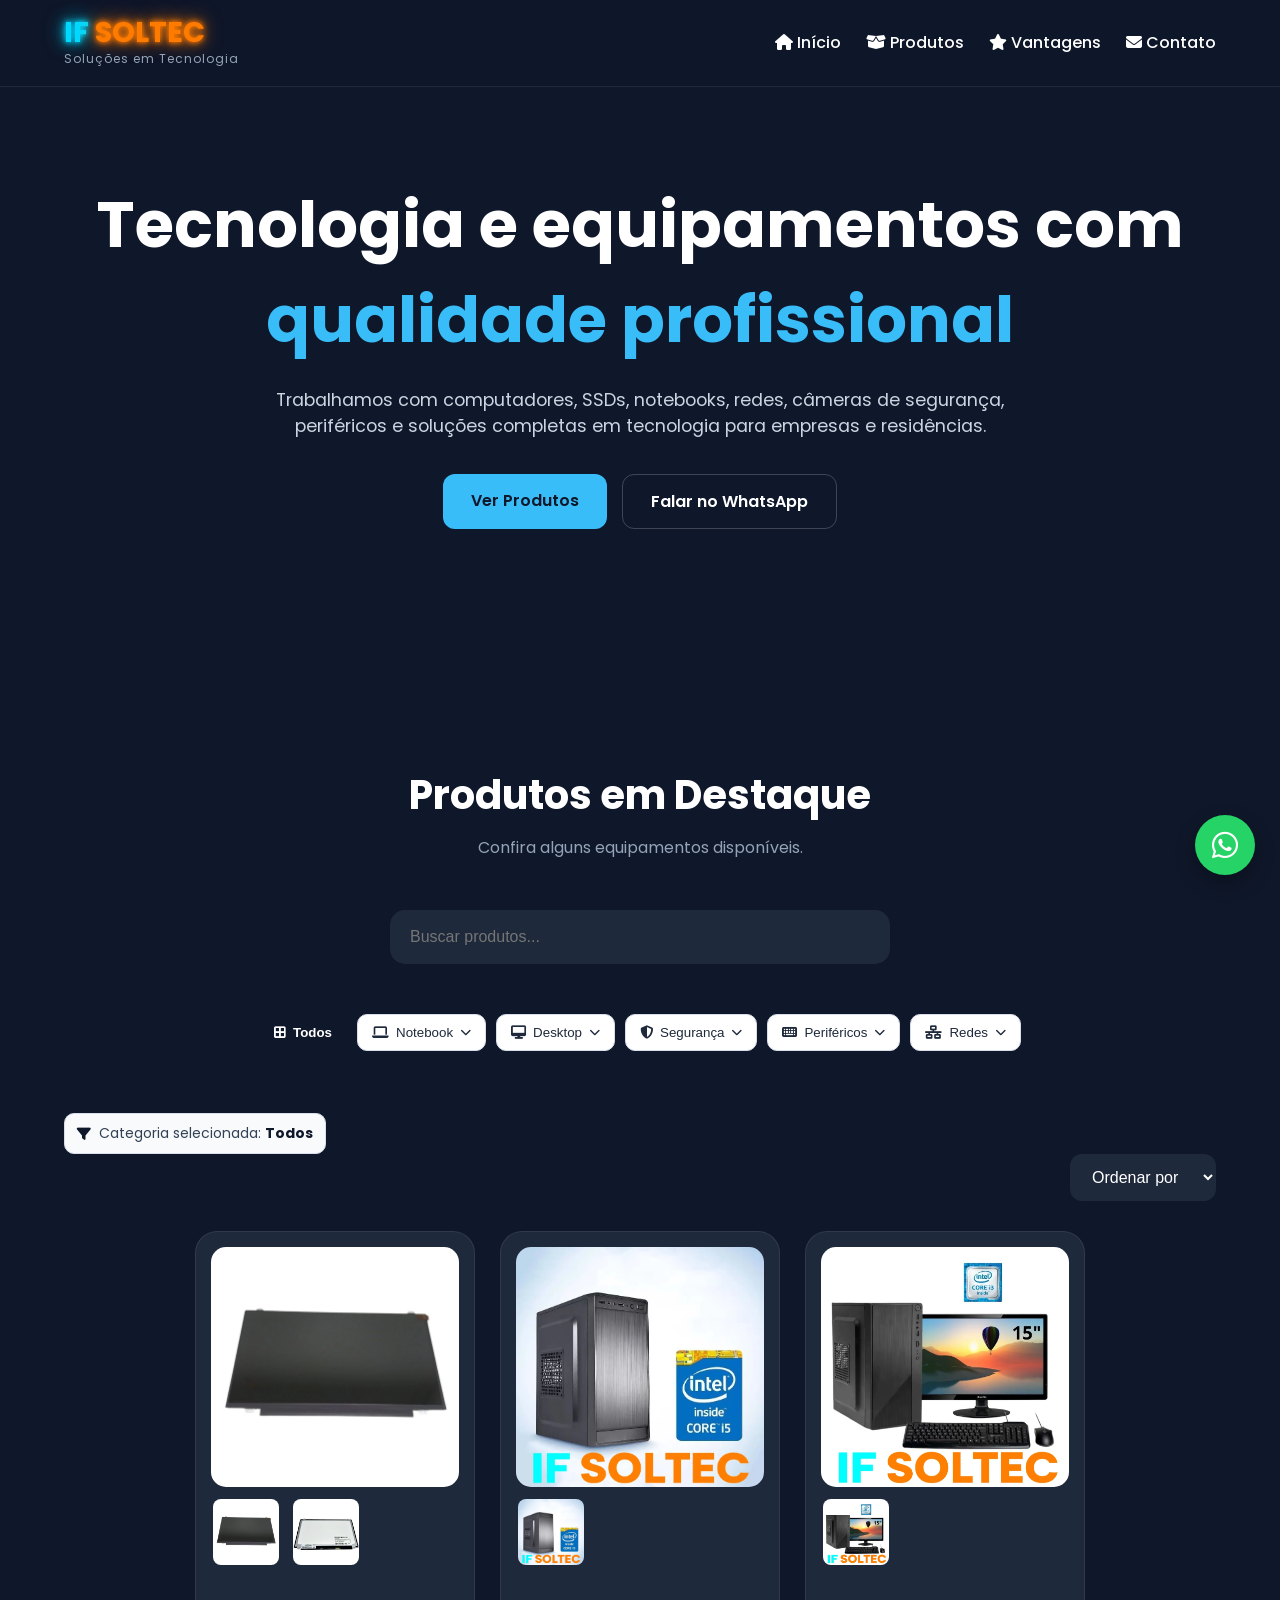
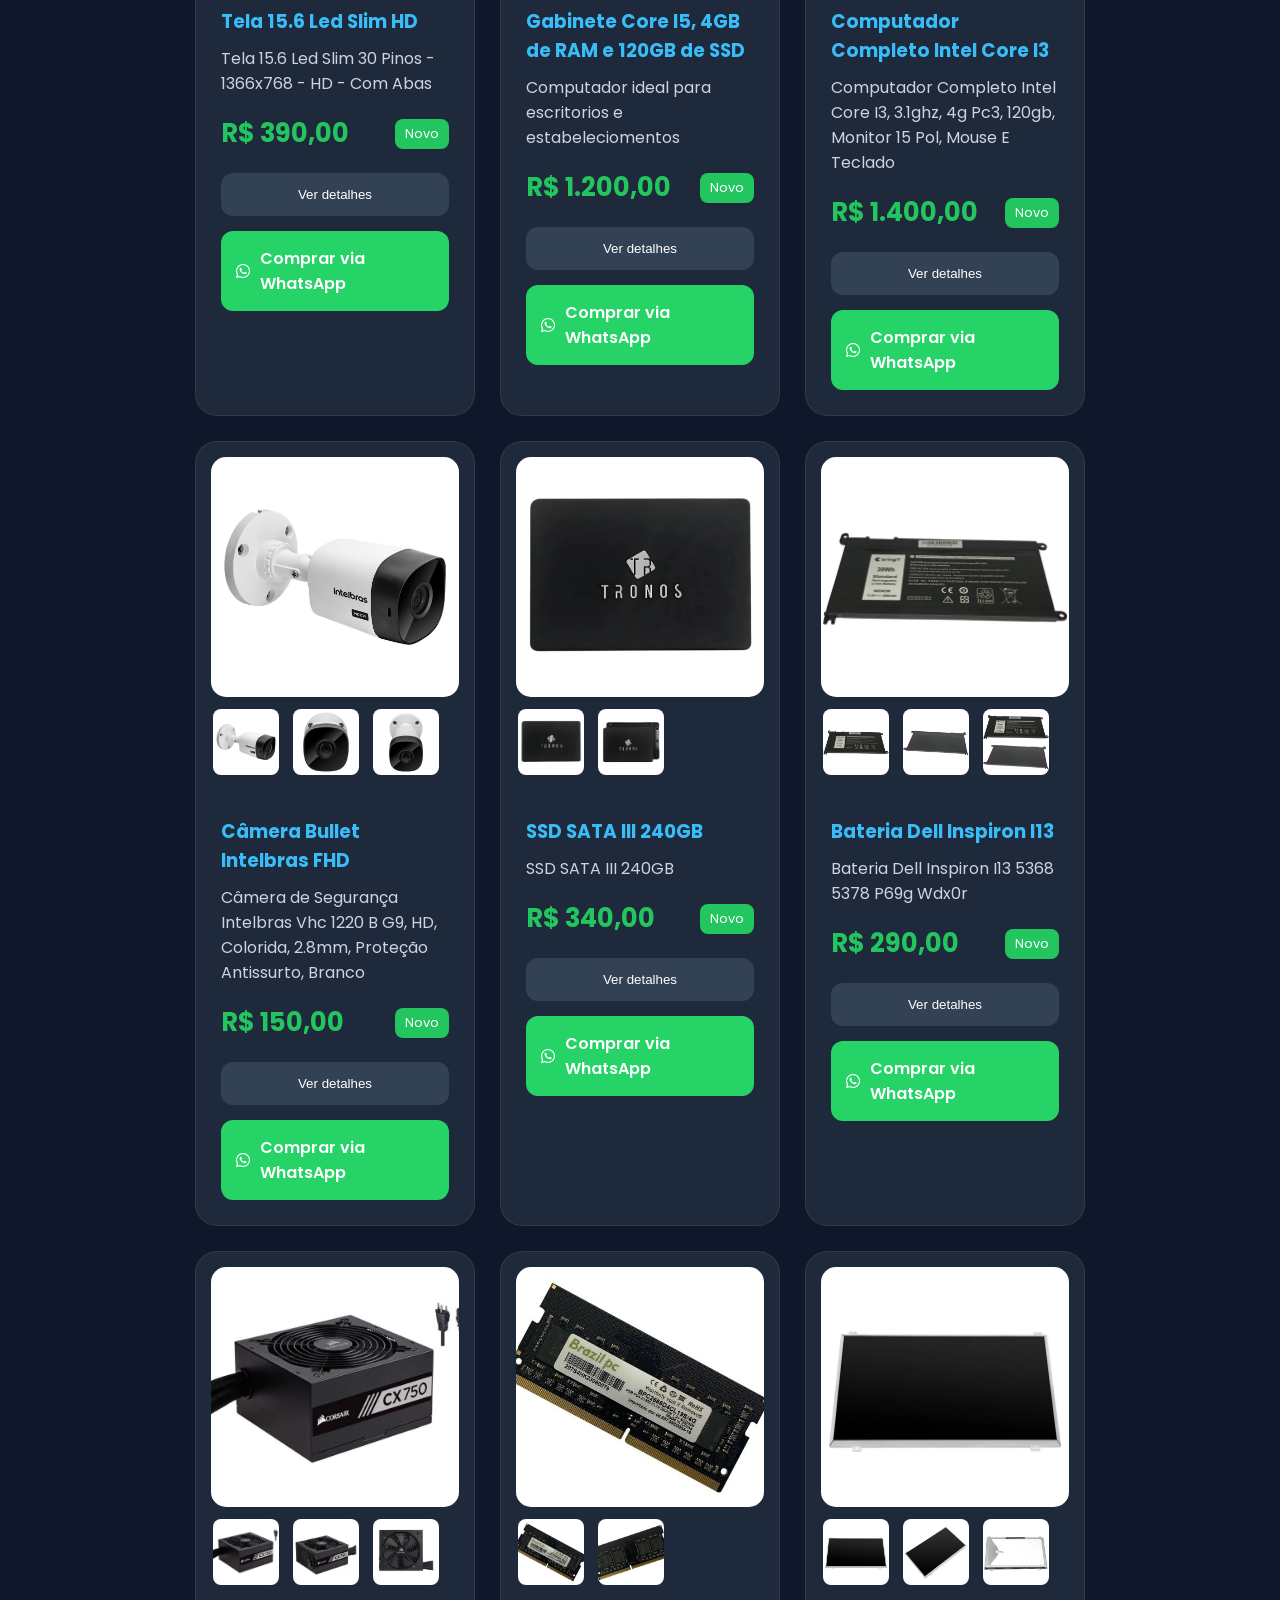
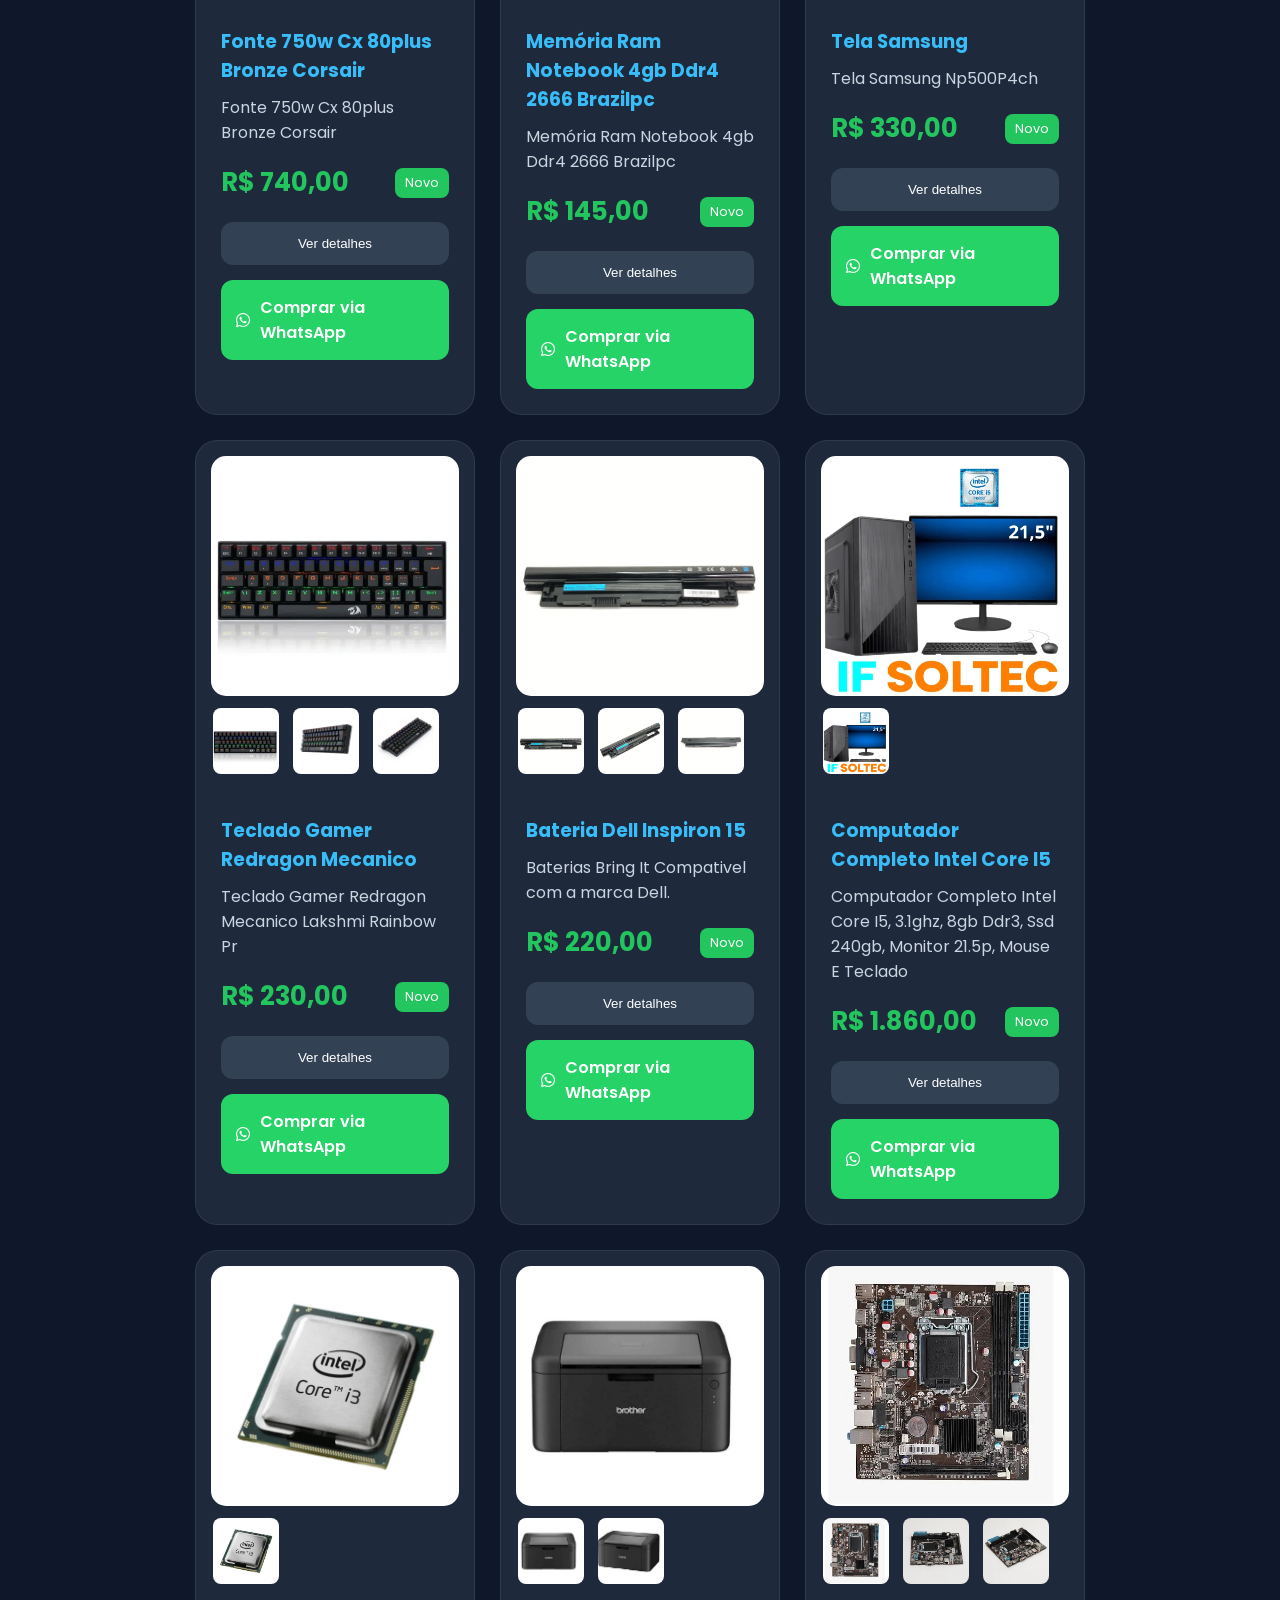
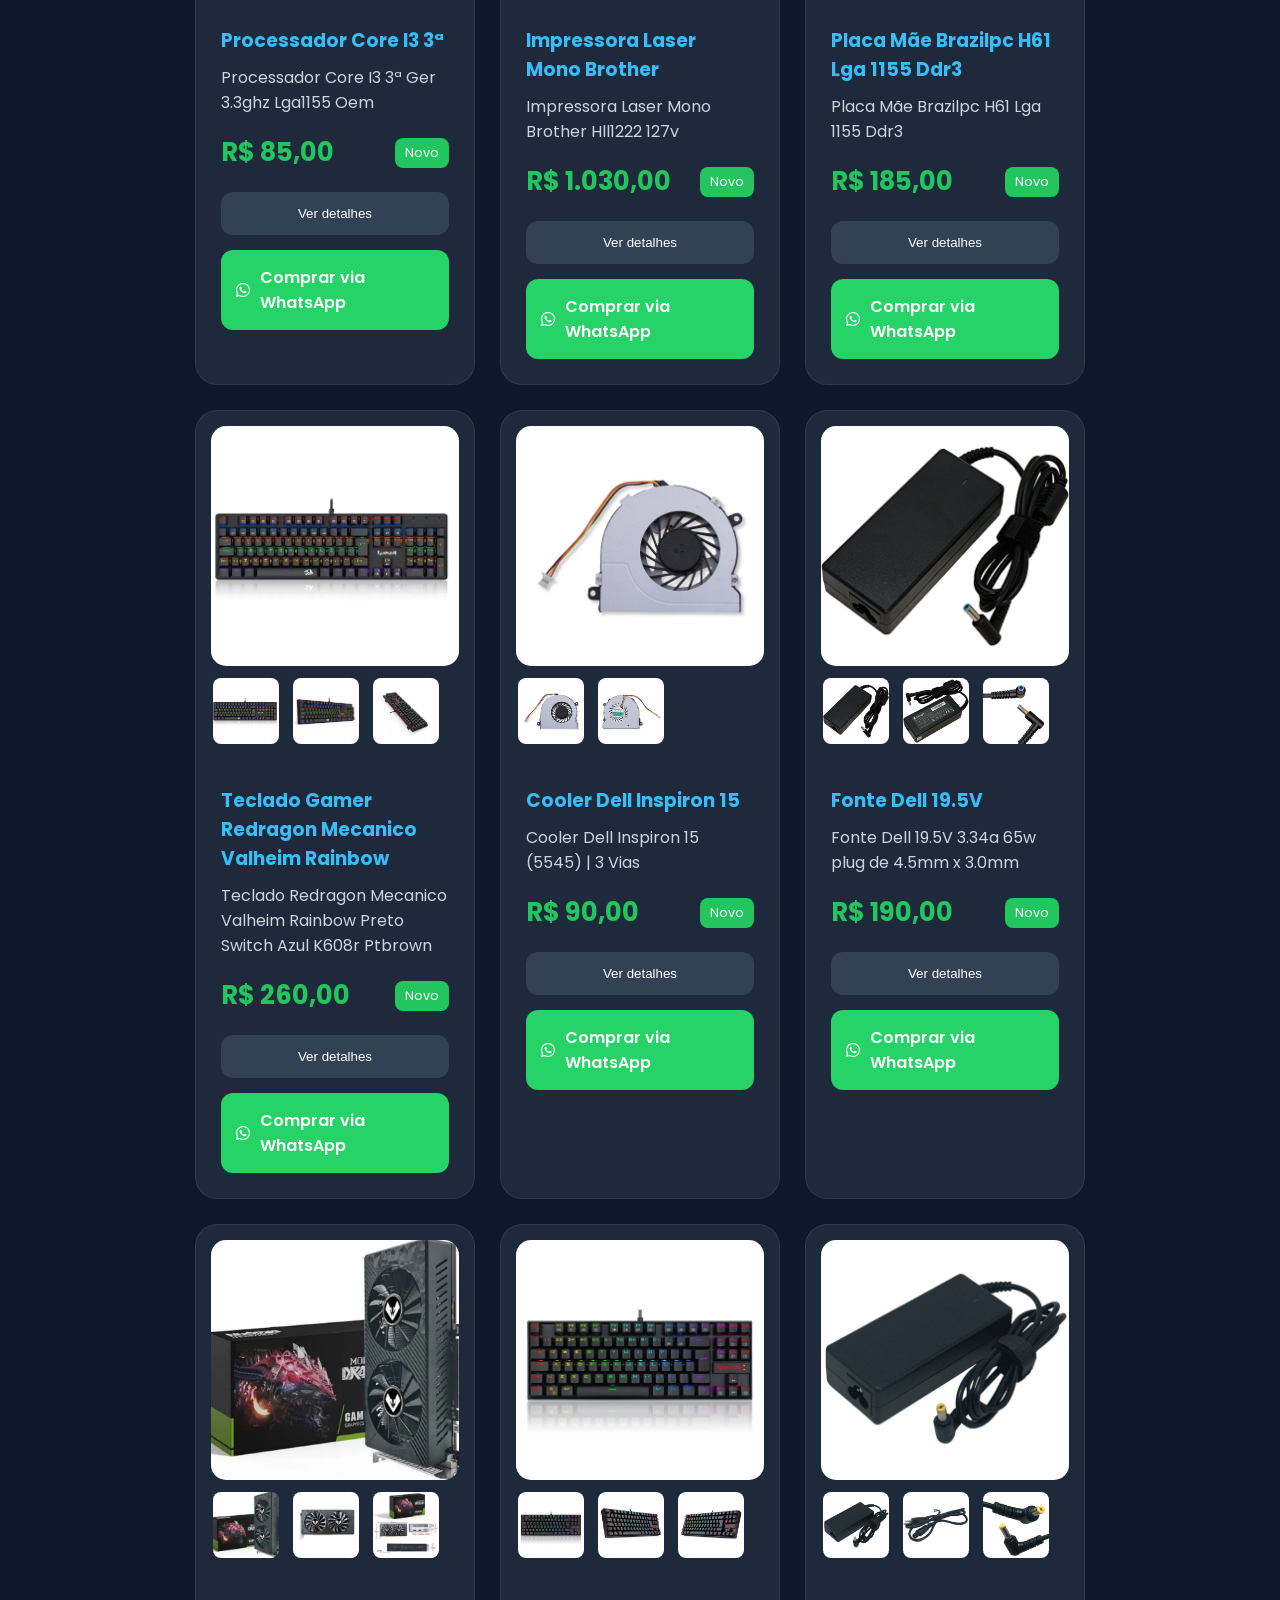
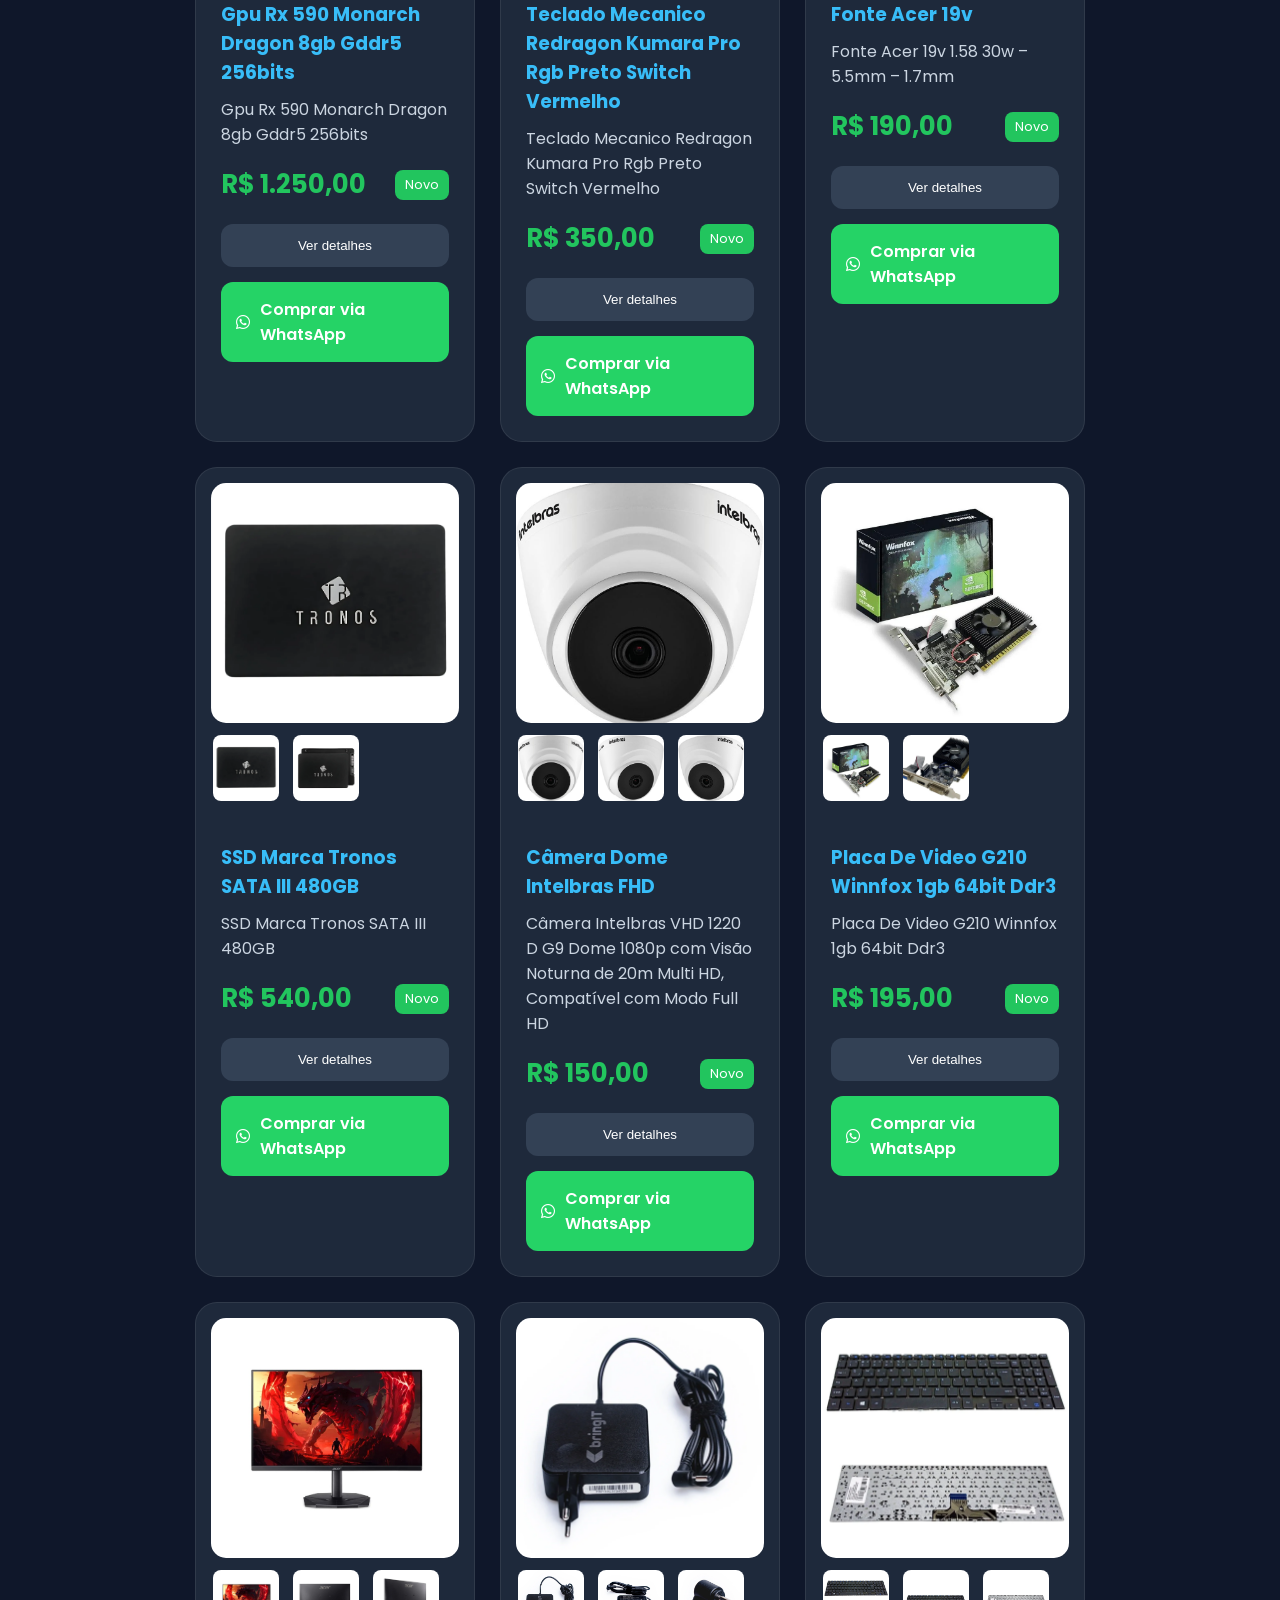
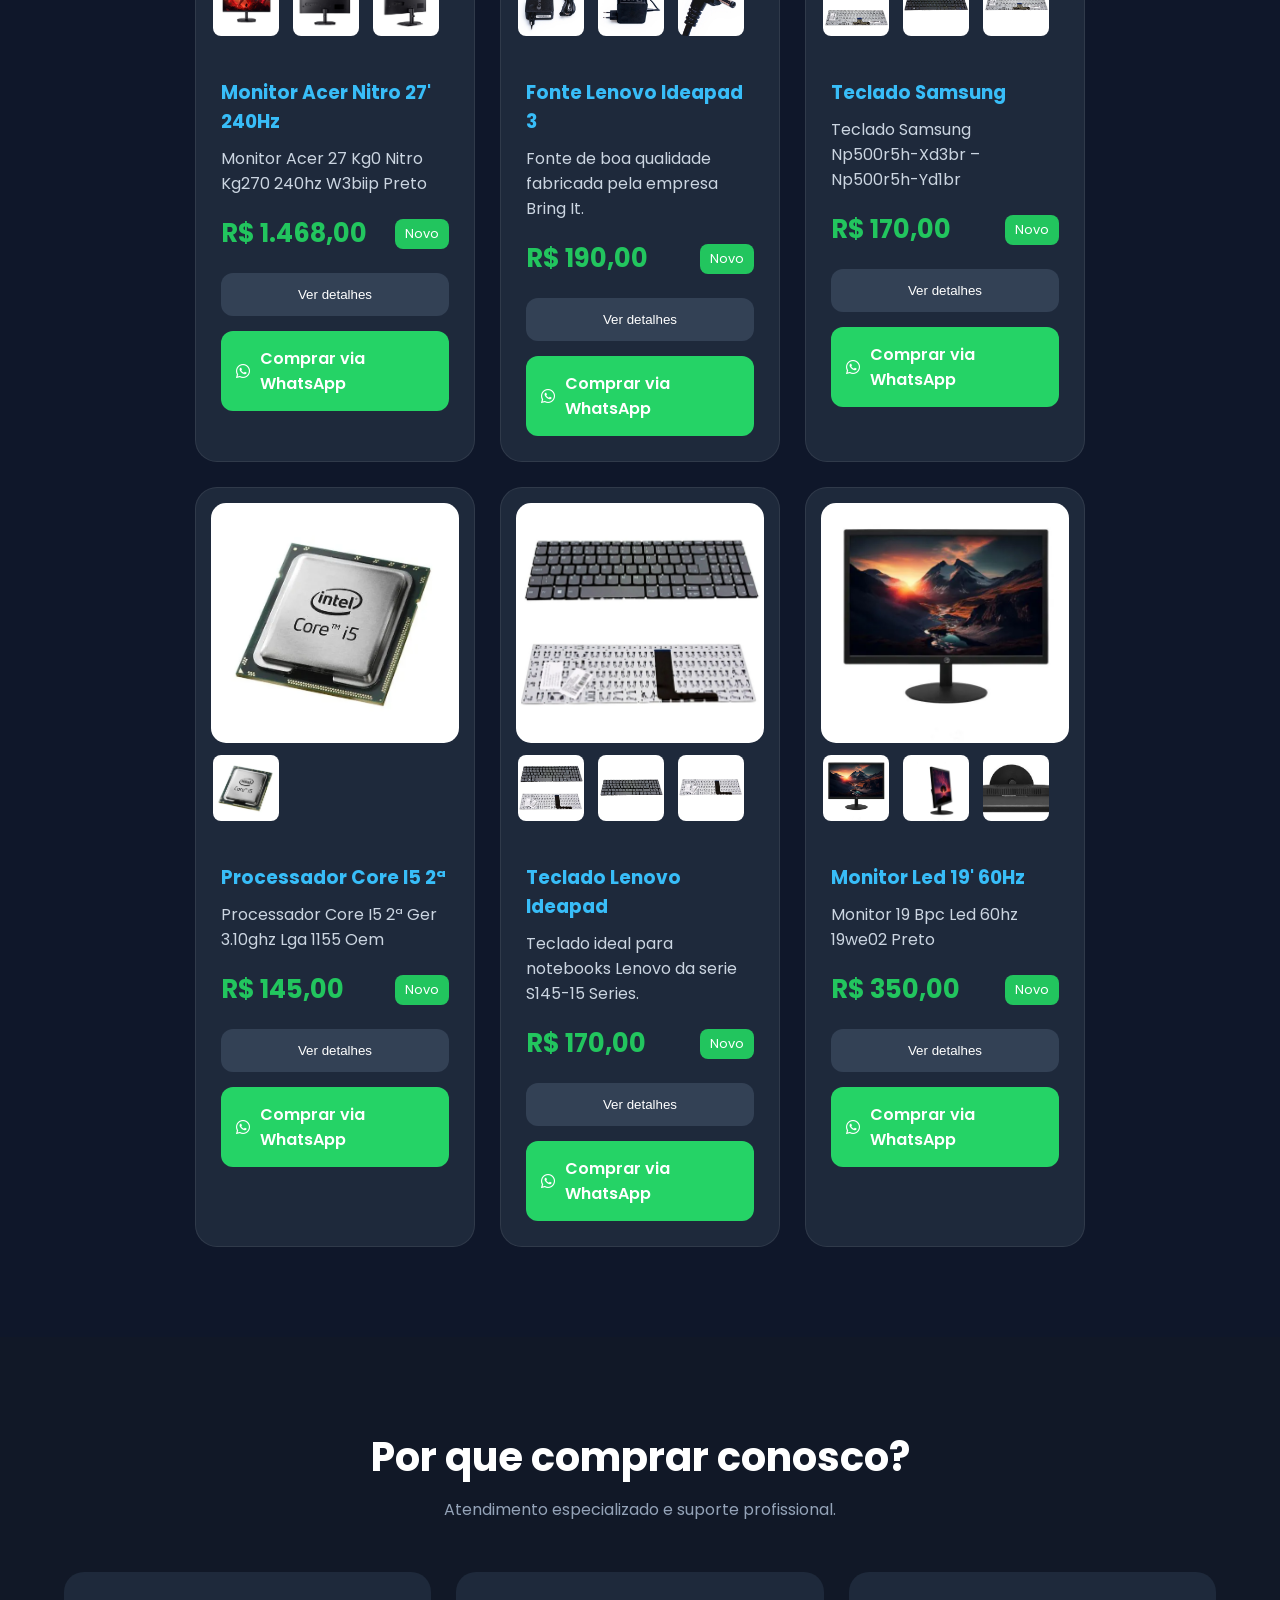
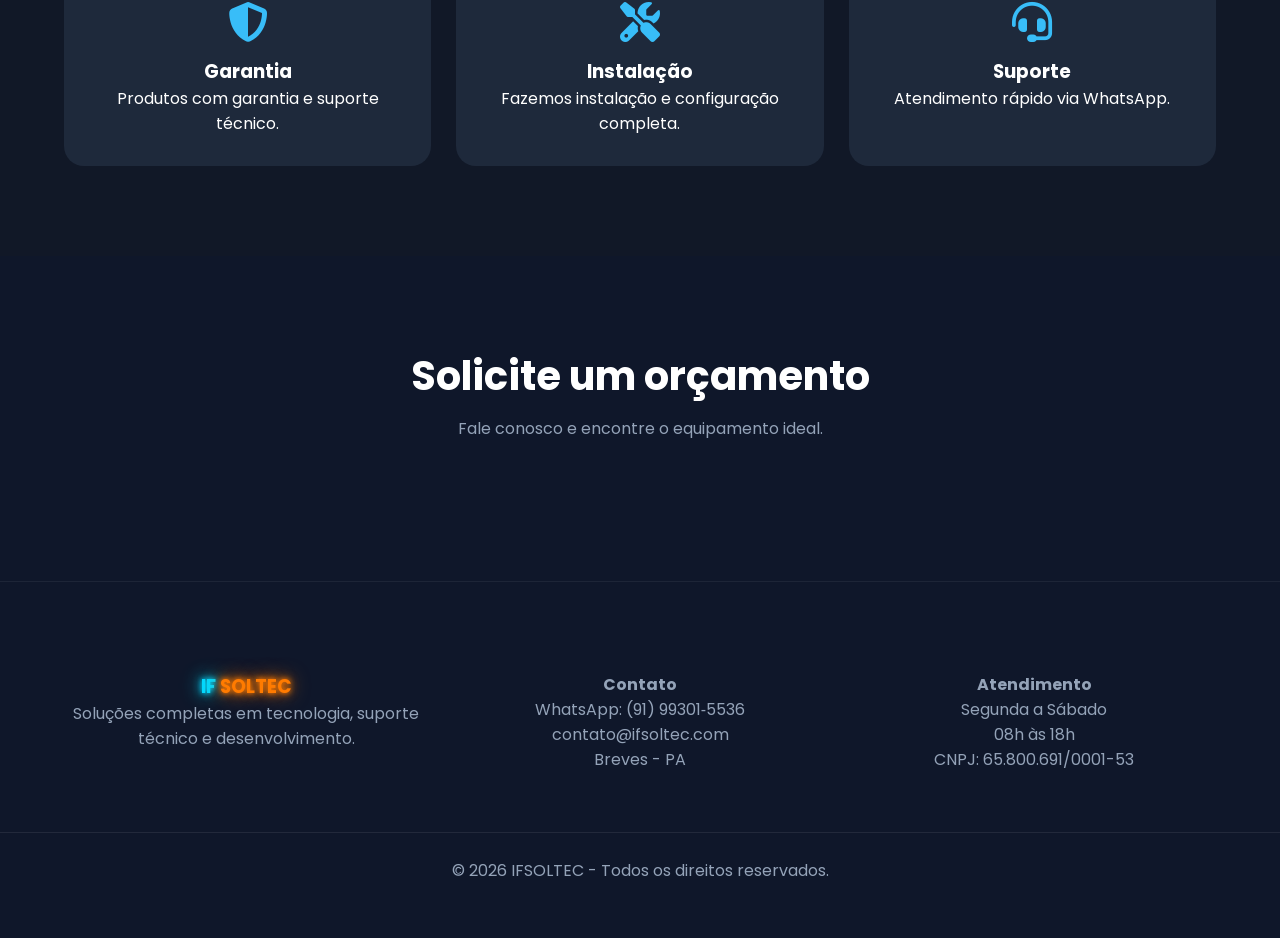
==== loja.html @ b13ce3a0 "Versão inicial antes das alterações" ====
<!DOCTYPE html>
<html lang="pt-BR">

<head>

  <meta charset="UTF-8">

  <meta
    name="viewport"
    content="width=device-width, initial-scale=1.0">

  <title>
    IFSOLTEC - Soluções em Tecnologia
  </title>

  <!-- SEO -->

  <meta
    name="description"
    content="Empresa especializada em manutenção de computadores, instalação de câmeras, redes, suporte técnico e desenvolvimento de sistemas.">

  <meta
    name="keywords"
    content="manutenção de computadores, câmeras de segurança, suporte técnico, desenvolvimento de sistemas, tecnologia">

  <meta
    name="author"
    content="IFSOLTEC">

  <!-- GEO LOCALIZAÇÃO -->

  <meta
    name="geo.region"
    content="BR-PA">

  <meta
    name="geo.placename"
    content="Breves">

  <!-- TEMA MOBILE -->

  <meta
    name="theme-color"
    content="#0f172a">
    
  <!-- Open Graph para quando compartilhar no WhatsApp/Facebook. -->
  
    <meta property="og:title" content="IFSOLTEC">
    <meta property="og:description"
    content="Soluções completas em tecnologia">
    <meta property="og:image"
    content="https://ifsoltec.com/banner.png">
    <meta property="og:url"
    content="https://ifsoltec.com">

  <!-- FAVICON -->

  <link
    rel="icon"
    type="image/png"
    href="icon.png">

  <!-- GOOGLE FONTS -->

  <link
    rel="preconnect"
    href="https://fonts.googleapis.com">

  <link
    rel="preconnect"
    href="https://fonts.gstatic.com"
    crossorigin>

  <link
    href="https://fonts.googleapis.com/css2?family=Poppins:wght@300;400;500;600;700&display=swap"
    rel="stylesheet">

  <!-- FONT AWESOME -->

  <link
    rel="stylesheet"
    href="https://cdnjs.cloudflare.com/ajax/libs/font-awesome/6.5.1/css/all.min.css">

  <!-- CSS -->

  <link
    rel="stylesheet"
    href="css/styleLoja.css">

</head>

<body>

<header>

  <div class="container">

    <nav>

      <!-- LOGO -->
      <a href="index.html" class="logo">

        <h2>

          <span class="logo-if">
            IF
          </span>

          <span class="logo-soltec">
            SOLTEC
          </span>

        </h2>

        <small>
          Soluções em Tecnologia
        </small>

      </a>

      <!-- MENU -->
        <div class="menu">
        
          <a href="#inicio" class="menu-link active">
            <i class="fas fa-house"></i>
            <span>Início</span>
          </a>
        
          <a href="#produtos" class="menu-link">
            <i class="fas fa-box-open"></i>
            <span>Produtos</span>
          </a>
        
          <a href="#beneficios" class="menu-link">
            <i class="fas fa-star"></i>
            <span>Vantagens</span>
          </a>
        
          <a href="#contato" class="menu-link">
            <i class="fas fa-envelope"></i>
            <span>Contato</span>
          </a>
        
        </div>

    </nav>

  </div>

</header>

<section class="hero" id="inicio">

  <div class="container">

    <h1>
      Tecnologia e equipamentos com <span>qualidade profissional</span>
    </h1>

    <p>
      Trabalhamos com computadores, SSDs, notebooks, redes,
      câmeras de segurança, periféricos e soluções completas
      em tecnologia para empresas e residências.
    </p>

    <div class="hero-buttons">

      <a href="#produtos" class="btn btn-primary">
        Ver Produtos
      </a>

      <a href="https://wa.me/5591993015536"
      target="_blank"
      class="btn btn-secondary">

        Falar no WhatsApp

      </a>

    </div>

  </div>

</section>

<section id="produtos">

    <div class="container">

        <div class="section-title">
    
          <h2>Produtos em Destaque</h2>
    
          <p>
            Confira alguns equipamentos disponíveis.
          </p>
    
    </div>
    
        <div class="search-box">
    
          <input 
          type="text"
          id="searchInput"
          placeholder="Buscar produtos...">
        
    </div>
        
        <div class="categories">

  <button class="category active" data-filter="all">
    <i class="fas fa-border-all"></i>
    Todos
  </button>

  <!-- ================= NOTEBOOK ================= -->
  <div class="category-dropdown">
    <button class="category-group-btn" type="button" data-group-target="notebook">
      <i class="fas fa-laptop"></i>
      Notebook
      <i class="fas fa-chevron-down group-arrow"></i>
    </button>

    <div class="subcategory-menu" data-group-panel="notebook" hidden>
      <button class="category" data-filter="notebook">
        <i class="fas fa-laptop"></i>
        Notebooks
      </button>

      <button class="category" data-filter="tela">
        <i class="fas fa-tv"></i>
        Telas
      </button>

      <button class="category" data-filter="bateria">
        <i class="fas fa-battery-three-quarters"></i>
        Baterias
      </button>

      <button class="category" data-filter="teclado">
        <i class="fas fa-keyboard"></i>
        Teclados
      </button>

      <button class="category" data-filter="fonte">
        <i class="fas fa-plug"></i>
        Fontes
      </button>

      <button class="category" data-filter="cooler">
        <i class="fas fa-fan"></i>
        Coolers
      </button>
    </div>
  </div>

  <!-- ================= DESKTOP ================= -->
  <div class="category-dropdown">
    <button class="category-group-btn" type="button" data-group-target="desktop">
      <i class="fas fa-desktop"></i>
      Desktop
      <i class="fas fa-chevron-down group-arrow"></i>
    </button>

    <div class="subcategory-menu" data-group-panel="desktop" hidden>
      <button class="category" data-filter="desktop">
        <i class="fas fa-desktop"></i>
        Computadores completos
      </button>

      <button class="category" data-filter="gabinete">
        <i class="fas fa-computer"></i>
        Gabinetes
      </button>

      <button class="category" data-filter="monitor">
        <i class="fas fa-display"></i>
        Monitores
      </button>

      <button class="category" data-filter="mouse">
        <i class="fas fa-computer-mouse"></i>
        Mouses
      </button>

      <button class="category" data-filter="processador">
        <i class="fas fa-microchip"></i>
        Processadores
      </button>

      <button class="category" data-filter="placamae">
        <i class="fas fa-server"></i>
        Placas-mãe
      </button>

      <button class="category" data-filter="placavideo">
        <i class="fas fa-display"></i>
        Placas de vídeo
      </button>

      <button class="category" data-filter="memoria">
        <i class="fas fa-memory"></i>
        Memória RAM
      </button>

      <button class="category" data-filter="ssd">
        <i class="fas fa-hard-drive"></i>
        SSD
      </button>

      <button class="category" data-filter="hd">
        <i class="fas fa-database"></i>
        HD
      </button>

      <button class="category" data-filter="fontepc">
        <i class="fas fa-plug"></i>
        Fontes
      </button>

      <button class="category" data-filter="cooler">
        <i class="fas fa-fan"></i>
        Coolers
      </button>
    </div>
  </div>

  <!-- ================= SEGURANÇA ================= -->
  <div class="category-dropdown">
    <button class="category-group-btn" type="button" data-group-target="seguranca">
      <i class="fas fa-shield-halved"></i>
      Segurança
      <i class="fas fa-chevron-down group-arrow"></i>
    </button>

    <div class="subcategory-menu" data-group-panel="seguranca" hidden>
      <button class="category" data-filter="camera">
        <i class="fas fa-camera"></i>
        Câmeras
      </button>

      <button class="category" data-filter="dvr">
        <i class="fas fa-video"></i>
        DVRs
      </button>

      <button class="category" data-filter="nvr">
        <i class="fas fa-server"></i>
        NVRs
      </button>

      <button class="category" data-filter="acessorio-seguranca">
        <i class="fas fa-plug-circle-bolt"></i>
        Acessórios
      </button>
    </div>
  </div>

  <!-- ================= PERIFÉRICOS ================= -->
  <div class="category-dropdown">
    <button class="category-group-btn" type="button" data-group-target="perifericos">
      <i class="fas fa-keyboard"></i>
      Periféricos
      <i class="fas fa-chevron-down group-arrow"></i>
    </button>

    <div class="subcategory-menu" data-group-panel="perifericos" hidden>
      <button class="category" data-filter="tecladopc">
        <i class="fas fa-keyboard"></i>
        Teclados
      </button>

      <button class="category" data-filter="mouse">
        <i class="fas fa-computer-mouse"></i>
        Mouses
      </button>

      <button class="category" data-filter="impressora">
        <i class="fas fa-print"></i>
        Impressoras
      </button>

      <button class="category" data-filter="gamer">
        <i class="fas fa-gamepad"></i>
        Gamer
      </button>
    </div>
  </div>

  <!-- ================= REDES ================= -->
  <div class="category-dropdown">
    <button class="category-group-btn" type="button" data-group-target="redes">
      <i class="fas fa-network-wired"></i>
      Redes
      <i class="fas fa-chevron-down group-arrow"></i>
    </button>

    <div class="subcategory-menu" data-group-panel="redes" hidden>
      <button class="category" data-filter="redes">
        <i class="fas fa-network-wired"></i>
        Equipamentos de rede
      </button>

      <button class="category" data-filter="roteador">
        <i class="fas fa-wifi"></i>
        Roteadores
      </button>

      <button class="category" data-filter="switch">
        <i class="fas fa-ethernet"></i>
        Switches
      </button>

      <button class="category" data-filter="cabo">
        <i class="fas fa-link"></i>
        Cabos
      </button>
    </div>
  </div>

</div>
        
        <div class="sort-box">
    
          <select id="sortSelect">
    
              <option value="random" selected>
                Ordenar por
              </option>
            
              <option value="az">
                Nome A-Z
              </option>
            
              <option value="price-low">
                Menor preço
              </option>
            
              <option value="price-high">
                Maior preço
              </option>
            
              
            
            </select>
        
    </div>
    <!--======================================== ZPRODUTOS ===============================================-->
        <div class="products-grid" id="productsGrid"></div>
    
    </div>

</section>

<section class="benefits" id="beneficios">

  <div class="container">

    <div class="section-title">

      <h2>Por que comprar conosco?</h2>

      <p>
        Atendimento especializado e suporte profissional.
      </p>

    </div>

    <div class="benefits-grid">

      <div class="benefit-card">

        <i class="fas fa-shield-halved"></i>

        <h3>Garantia</h3>

        <p>
          Produtos com garantia e suporte técnico.
        </p>

      </div>

      <div class="benefit-card">

        <i class="fas fa-screwdriver-wrench"></i>

        <h3>Instalação</h3>

        <p>
          Fazemos instalação e configuração completa.
        </p>

      </div>

      <div class="benefit-card">

        <i class="fas fa-headset"></i>

        <h3>Suporte</h3>

        <p>
          Atendimento rápido via WhatsApp.
        </p>

      </div>

    </div>

  </div>

</section>

<section id="contato">

  <div class="container">

    <div class="section-title">

      <h2>Solicite um orçamento</h2>

      <p>
        Fale conosco e encontre o equipamento ideal.
      </p>

    </div>

  </div>

</section>

<footer>

      <div class="container footer-grid">
    
        <div>
    
          <h3>
            <span class="logo-if">IF</span>
            <span class="logo-soltec">SOLTEC</span>
          </h3>
    
          <p>
            Soluções completas em tecnologia,
            suporte técnico e desenvolvimento.
          </p>
    
        </div>
    
        <div>
    
          <h4>Contato</h4>
    
          <p>WhatsApp: (91) 99301‑5536</p>
    
          <p>contato@ifsoltec.com</p>
    
          <p>Breves - PA</p>
    
        </div>
    
        <div>
    
          <h4>Atendimento</h4>
    
          <p>Segunda a Sábado</p>
    
          <p>08h às 18h</p>
    
          <p>CNPJ: 65.800.691/0001-53</p>
    
        </div>
    
      </div>
    
      <div class="footer-bottom">
    
        © 2026 IFSOLTEC - Todos os direitos reservados.
    
      </div>
    
    </footer>

<a href="https://wa.me/5591993015536"
target="_blank"
class="whatsapp-float">

<i class="fab fa-whatsapp"></i>

</a>
<script src="js/script.js"></script>
<script src="js/catalogo-json.js"></script>
</body>

</html>
---- css/styleLoja.css ----
*{
      margin:0;
      padding:0;
      box-sizing:border-box;
      scroll-behavior:smooth;
    }

    body{
      font-family:'Poppins',sans-serif;
      background:#0f172a;
      color:#fff;
    }

    a{
      text-decoration:none;
      color:inherit;
    }

    img{
      max-width:100%;
      display:block;
    }

    .container{
      width:90%;
      max-width:1300px;
      margin:auto;
    }

    /*================ HEADER ================*/

    header {
      width: 100%;
      position: fixed;
      top: 0;
      z-index: 1000;
      background: rgba(15, 23, 42, 0.95);
      backdrop-filter: blur(10px);
      border-bottom: 1px solid rgba(255,255,255,0.08);
    }
    
    nav {
      display: flex;
      justify-content: space-between;
      align-items: center;
      padding: 18px 0;
    }
    
    .logo {
      color: #38bdf8;
    }
    
    .logo h2 {
      font-size: 1.8rem;
      font-weight: 700;
      line-height: 1;
    }
    
    .logo small {
      display: block;
      font-size: 0.75rem;
      color: #94a3b8;
      margin-top: 3px;
      letter-spacing: 1px;
    }
    
    .logo-if {
      color: #00d9ff;
      text-shadow:
        0 0 5px #00d9ff,
        0 0 10px #00d9ff,
        0 0 20px #00d9ff;
    }
    
    .logo-soltec {
      color: #ff7b00;
      text-shadow:
        0 0 5px #ff7b00,
        0 0 10px #ff7b00,
        0 0 20px #ff7b00;
    }

    .menu{
      display:flex;
      gap:25px;
      align-items:center;
    }

    .menu a{
      transition:0.3s;
      font-weight:500;
    }

    .menu a:hover{
      color:#38bdf8;
    }

    .menu-loja{
      color:#38bdf8;
      animation:glow 2s infinite alternate;
    }

    @keyframes glow{

      from{
        text-shadow:
        0 0 5px #38bdf8,
        0 0 10px #38bdf8,
        0 0 20px #38bdf8;
      }

      to{
        text-shadow:
        0 0 10px #38bdf8,
        0 0 20px #38bdf8,
        0 0 40px #38bdf8;
      }

    }

    .hero{
      min-height:75vh;
      display:flex;
      align-items:center;
      background:
      linear-gradient(rgba(15,23,42,0.85),
      rgba(15,23,42,0.9)),
      url('https://images.unsplash.com/photo-1518770660439-4636190af475?q=80&w=1600&auto=format&fit=crop');

      background-size:cover;
      background-position:center;
      text-align:center;
      padding-top:120px;
    }

    .hero h1{
      font-size:4rem;
      margin-bottom:20px;
    }

    .hero span{
      color:#38bdf8;
    }

    .hero p{
      max-width:800px;
      margin:auto;
      color:#cbd5e1;
      font-size:1.1rem;
      margin-bottom:35px;
    }

    .hero-buttons{
      display:flex;
      justify-content:center;
      gap:15px;
      flex-wrap:wrap;
    }

    .btn{
      padding:14px 28px;
      border-radius:12px;
      font-weight:600;
      transition:0.3s ease;
    }

    .btn-primary{
      background:#38bdf8;
      color:#0f172a;
    }

    .btn-primary:hover{
      transform:translateY(-4px);
      box-shadow:0 10px 25px rgba(56,189,248,0.35);
    }

    .btn-secondary{
      border:1px solid rgba(255,255,255,0.2);
    }

    .btn-secondary:hover{
      background:rgba(255,255,255,0.08);
    }

    section{
      padding:90px 0;
    }

    .section-title{
      text-align:center;
      margin-bottom:50px;
    }

    .section-title h2{
      font-size:2.5rem;
      margin-bottom:10px;
    }

    .section-title p{
      color:#94a3b8;
    }

    .search-box{
      max-width:500px;
      margin:0 auto 50px;
      position:relative;
    }

    .search-box input{
      width:100%;
      padding:18px 20px;
      border:none;
      outline:none;
      border-radius:15px;
      background:#1e293b;
      color:#fff;
      font-size:1rem;
    }

    .categories{
      display:flex;
      justify-content:center;
      gap:15px;
      flex-wrap:wrap;
      margin-bottom:50px;
    }

    .category{
      padding:12px 22px;
      border-radius:12px;
      background:#1e293b;
      transition:0.3s;
      color: white;
      cursor:pointer;
      border:1px solid rgba(255,255,255,0.08);
    }

    .category:hover{
      background:#38bdf8;
      color: black;
      font-weight:700;
    }
    
    .category.active{

      background:#38bdf8;
      color: black;
      font-weight:700;
    
    }

    .products-grid{
      display:grid;
      grid-template-columns:repeat(auto-fill,minmax(280px,280px));
      justify-content:center;
      gap:25px;
    }

    .product-card{
      background:#1e293b;
      border-radius:22px;
      overflow:hidden;
      border:1px solid rgba(255,255,255,0.08);
      transition:0.3s ease;
    }

    .product-card:hover{
      transform:translateY(-8px);
      border-color:#38bdf8;
      box-shadow:0 20px 40px rgba(0,0,0,0.35);
    }

    .product-card img{
      width:100%;
      height:240px;
      object-fit:cover;
    }

    .product-content{
      padding:25px;
    }

    .product-content h3{
      color:#38bdf8;
      margin-bottom:10px;
    }

    .product-content p{
      color:#cbd5e1;
      margin-bottom:18px;
    }

    .product-info{
      display:flex;
      justify-content:space-between;
      align-items:center;
      margin-bottom:20px;
    }

    .price{
      font-size:1.6rem;
      color:#22c55e;
      font-weight:700;
    }

    .badge{
      background:#22c55e;
      color:#fff;
      padding:6px 10px;
      border-radius:8px;
      font-size:0.8rem;
    }

    .benefits{
      background:#111827;
    }

    .benefits-grid{
      display:grid;
      grid-template-columns:repeat(auto-fit,minmax(250px,1fr));
      gap:25px;
    }

    .benefit-card{
      background:#1e293b;
      padding:30px;
      border-radius:20px;
      text-align:center;
    }

    .benefit-card i{
      font-size:2.5rem;
      color:#38bdf8;
      margin-bottom:15px;
    }

    @media(max-width:768px){

      .hero h1{
        font-size:2.5rem;
      }

      .menu{
        display:none;
      }

      .section-title h2{
        font-size:2rem;
      }

    }
    
    .product-gallery{
    padding:15px;
    }
    
    .main-image{
      width:100%;
      height:240px;
      object-fit:cover;
      border-radius:15px;
    }
    
    .thumbs{
      display:flex;
      gap:10px;
      margin-top:10px;
    }
    
    .thumbs img{
      width:70px;
      height:70px;
      object-fit:cover;
      border-radius:10px;
      cursor:pointer;
      border:2px solid transparent;
      transition:0.3s;
    }
    
    .thumbs img:hover{
      border-color:#38bdf8;
    }
    
    .specs{
      display:flex;
      flex-wrap:wrap;
      gap:10px;
      margin-bottom:20px;
    }
    
    .specs span{
      background:#0f172a;
      padding:8px 12px;
      border-radius:10px;
      font-size:0.85rem;
    }
    
    .details-btn{
      width:100%;
      margin-bottom:15px;
      padding:14px;
      border:none;
      border-radius:12px;
      background:#334155;
      color:#fff;
      cursor:pointer;
      transition:0.3s;
    }
    
    .details-btn:hover{
      background:#38bdf8;
      color:#0f172a;
    }
    
    .product-details{
      display:none;
      margin-bottom:20px;
      color:#cbd5e1;
    }
    
    .product-details ul{
      margin-top:10px;
      padding-left:20px;
    }
    
    .product-details li{
      margin-bottom:8px;
    }
    
    .sort-box{
      display:flex;
      justify-content:flex-end;
      margin-bottom:30px;
    }
    
    .sort-box select{
      background:#1e293b;
      color:#fff;
      border:none;
      padding:14px 18px;
      border-radius:12px;
      font-size:1rem;
      outline:none;
      cursor:pointer;
    }
    
    /*================ FOOTER ================*/
    footer {
      padding: 30px 0;
      text-align: center;
      color: #94a3b8;
      border-top: 1px solid rgba(255,255,255,0.06);
    }
    
    .footer-grid {
      display: grid;
      grid-template-columns: repeat(auto-fit,minmax(250px,1fr));
      gap: 30px;
      padding: 60px 0;
    }
    
    .footer-bottom {
      text-align: center;
      padding: 25px 0;
      border-top: 1px solid rgba(255,255,255,0.08);
      color: #94a3b8;
    }
    
    /*================ WHATSAPP ================*/
    .whatsapp-float {
      position: fixed;
      width: 60px;
      height: 60px;
      bottom: 25px;
      right: 25px;
      background: #25d366;
      color: white;
      border-radius: 50%;
      display: flex;
      align-items: center;
      justify-content: center;
      font-size: 30px;
      box-shadow: 0 8px 20px rgba(0,0,0,0.3);
      z-index: 999;
      transition: 0.3s ease;
    }
    
    .whatsapp-float:hover {
      transform: scale(1.3);
    }
    
    .btn-whatsapp{
      width:100%;
      display:flex;
      justify-content:center;
      align-items:center;
      gap:10px;
      background:#25d366;
      color:white;
      padding:15px;
      border-radius:12px;
      font-weight:600;
      transition:0.3s;
    }

    .btn-whatsapp:hover{
      transform:scale(1.1);
    }
    
    /* =========================================================
   CATEGORIAS AGRUPADAS
   ========================================================= */

    .categories {
      display: flex;
      flex-wrap: wrap;
      align-items: center;
      gap: 10px;
    }
    
    .category,
    .category-group-btn {
      display: inline-flex;
      align-items: center;
      gap: 7px;
      padding: 10px 14px;
      border: 1px solid #d8dee9;
      border-radius: 10px;
      background: #ffffff;
      color: #1e293b;
      cursor: pointer;
      transition: 0.2s ease;
    }
    
    .category:hover,
    .category-group-btn:hover {
      transform: translateY(-3px);
      border-color: #94a3b8;
      background: #f8fafc;
    }
    
    .category.active,
    .category-group-btn.active {
      border-color: #0f172a;
      background: #0f172a;
      color: #ffffff;
    }
    
    .group-arrow {
      font-size: 11px;
      transition: transform 0.2s ease;
    }
    
    .category-group-btn.active .group-arrow {
      transform: rotate(180deg);
    }
    
    .subcategory-panel {
      display: flex;
      flex-basis: 100%;
      flex-wrap: wrap;
      align-items: center;
      gap: 8px;
      padding: 12px;
      border: 1px solid #e2e8f0;
      border-radius: 12px;
      background: #f8fafc;
    }
    
    .subcategory-panel[hidden] {
      display: none;
    }
    
    .subcategory-title {
      width: 100%;
      margin-bottom: 2px;
      color: #475569;
      font-size: 13px;
      font-weight: 700;
      text-transform: uppercase;
      letter-spacing: 0.04em;
    }

    
    /* =========================================================
   INDICADOR DA CATEGORIA SELECIONADA
   ========================================================= */

    .selected-category-indicator {
      display: inline-flex;
      align-items: center;
      gap: 8px;
      margin-top: 12px;
      padding: 9px 12px;
      border: 1px solid #d8dee9;
      border-radius: 10px;
      background: #f8fafc;
      color: #334155;
      font-size: 14px;
    }
    
    .selected-category-indicator i {
      color: #0f172a;
    }
    
    .selected-category-indicator strong {
      color: #0f172a;
    }
    
    /* =========================================================
   CATEGORIAS COM SUBMENUS FLUTUANTES
   ========================================================= */

.categories {
  display: flex;
  flex-wrap: wrap;
  align-items: center;
  justify-content: center;
  gap: 10px;
  position: relative;
  z-index: 20;
}

.category-dropdown {
  position: relative;
}

.category,
.category-group-btn {
  display: inline-flex;
  align-items: center;
  gap: 7px;
  padding: 10px 14px;
  border: 1px solid #d8dee9;
  border-radius: 10px;
  background: #ffffff;
  color: #1e293b;
  cursor: pointer;
  transition: 0.2s ease;
  white-space: nowrap;
}

.category:hover,
.category-group-btn:hover {
  transform: translateY(-1px);
  border-color: #94a3b8;
  background: #f8fafc;
}

.category.active,
.category-group-btn.active {
  border-color: #0f172a;
  background: #0f172a;
  color: #ffffff;
}

.group-arrow {
  font-size: 11px;
  transition: transform 0.2s ease;
}

.category-group-btn.active .group-arrow {
  transform: rotate(180deg);
}

.subcategory-menu {
  position: absolute;
  top: calc(100% + 8px);
  left: 0;
  min-width: 230px;
  max-height: 360px;
  overflow-y: auto;
  padding: 10px;
  border: 1px solid #d8dee9;
  border-radius: 12px;
  background: #ffffff;
  box-shadow: 0 14px 32px rgba(15, 23, 42, 0.18);
  z-index: 100;
}

.subcategory-menu[hidden] {
  display: none;
}

.subcategory-menu .category {
  display: flex;
  width: 100%;
  margin: 0;
  border: none;
  border-radius: 8px;
  background: transparent;
  text-align: left;
}

.subcategory-menu .category:hover {
  transform: none;
  background: #f1f5f9;
}

.subcategory-menu .category.active {
  background: #0f172a;
  color: #ffffff;
}

/* Indicador da categoria escolhida */
.selected-category-indicator {
  display: inline-flex;
  align-items: center;
  gap: 8px;
  margin-top: 12px;
  padding: 9px 12px;
  border: 1px solid #d8dee9;
  border-radius: 10px;
  background: #f8fafc;
  color: #334155;
  font-size: 14px;
}

.selected-category-indicator i,
.selected-category-indicator strong {
  color: #0f172a;
}

/* Ajuste para telas pequenas */
@media (max-width: 768px) {
  .categories {
    justify-content: flex-start;
  }

  .subcategory-menu {
    left: 0;
    right: auto;
    min-width: min(280px, calc(100vw - 32px));
  }
}
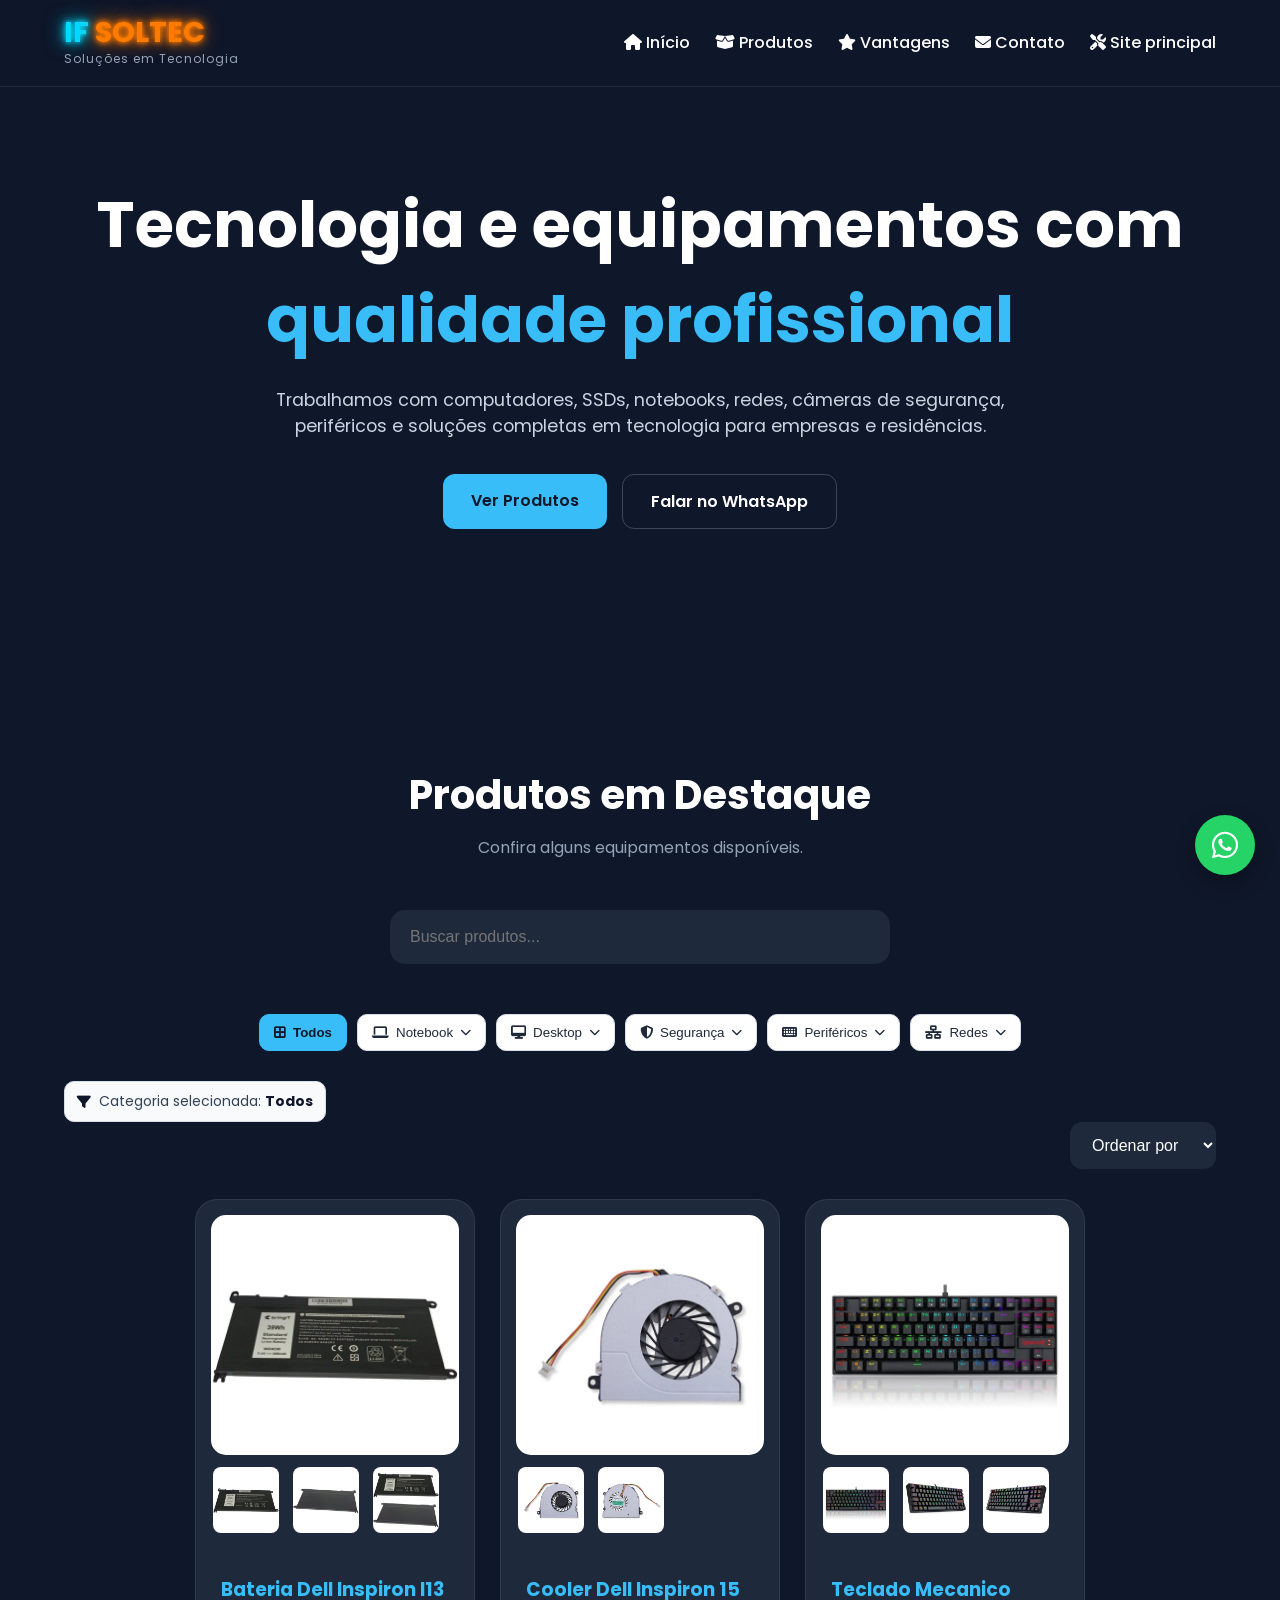
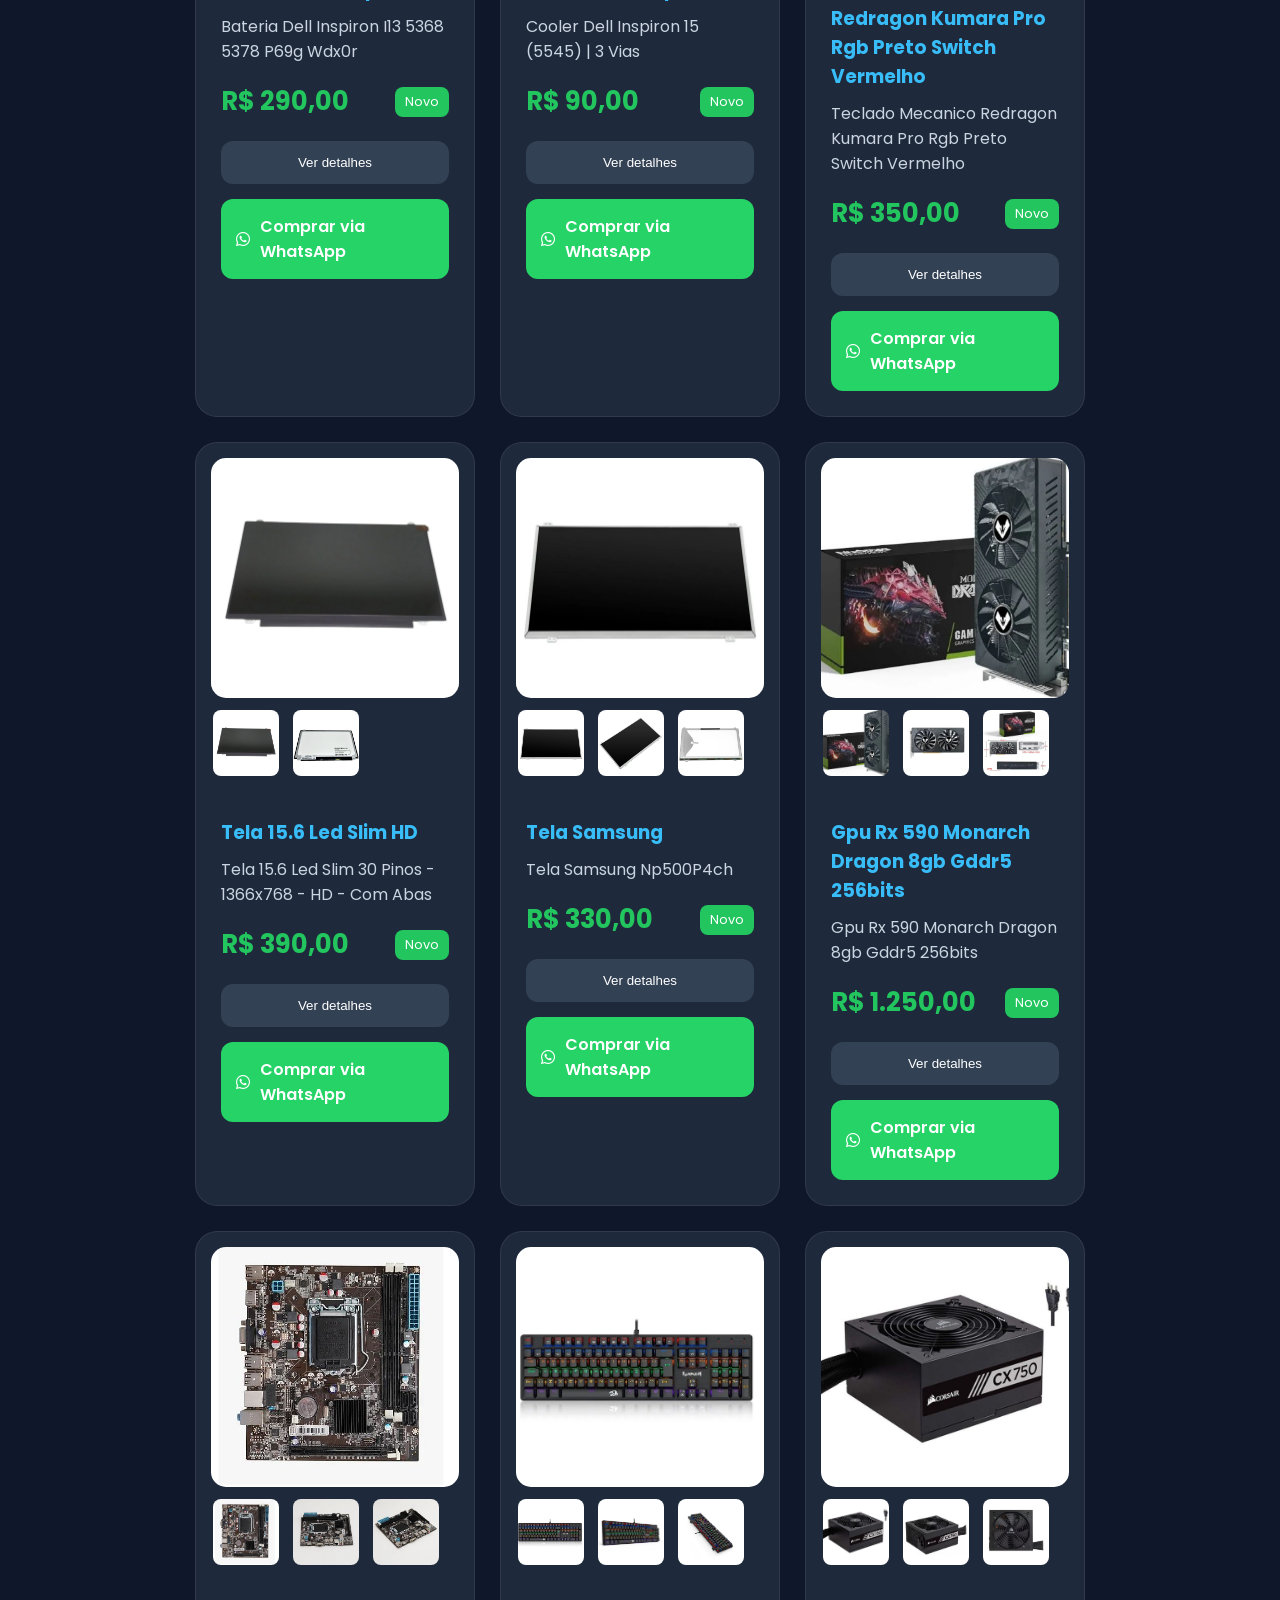
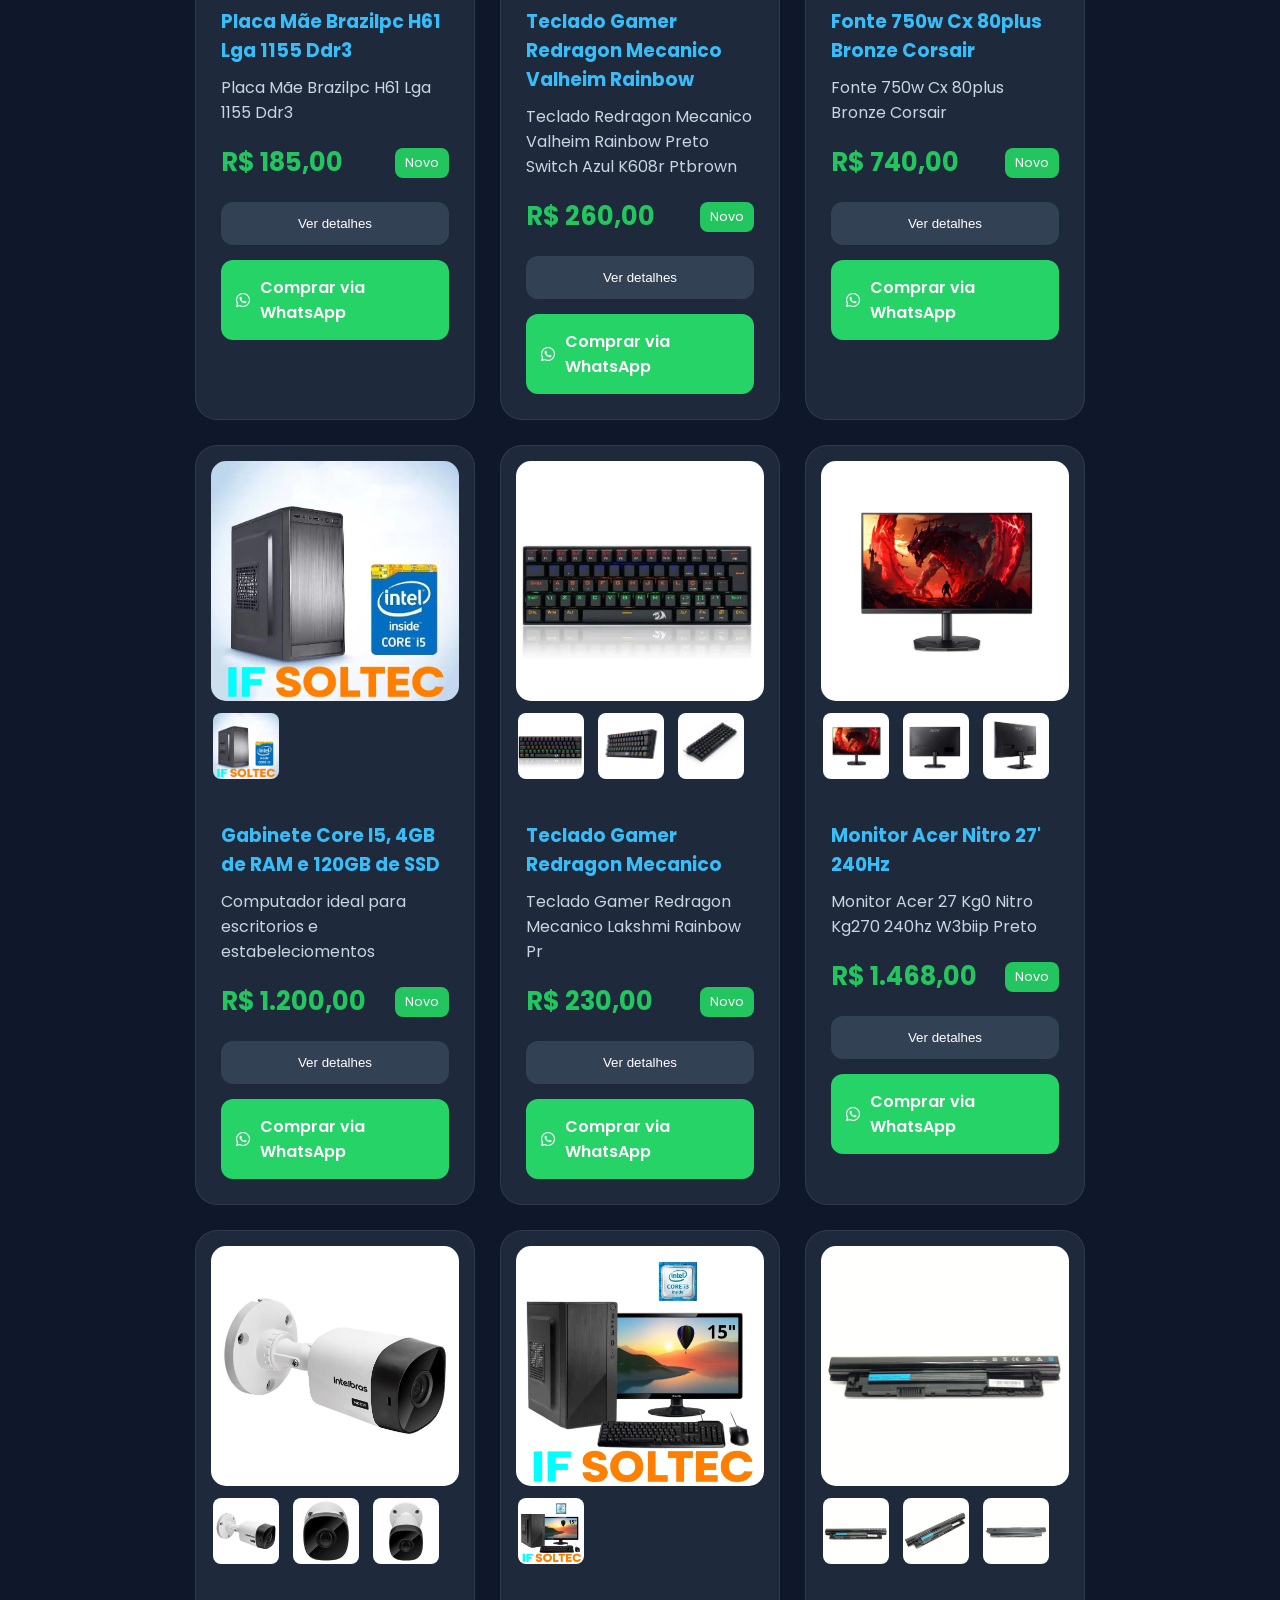
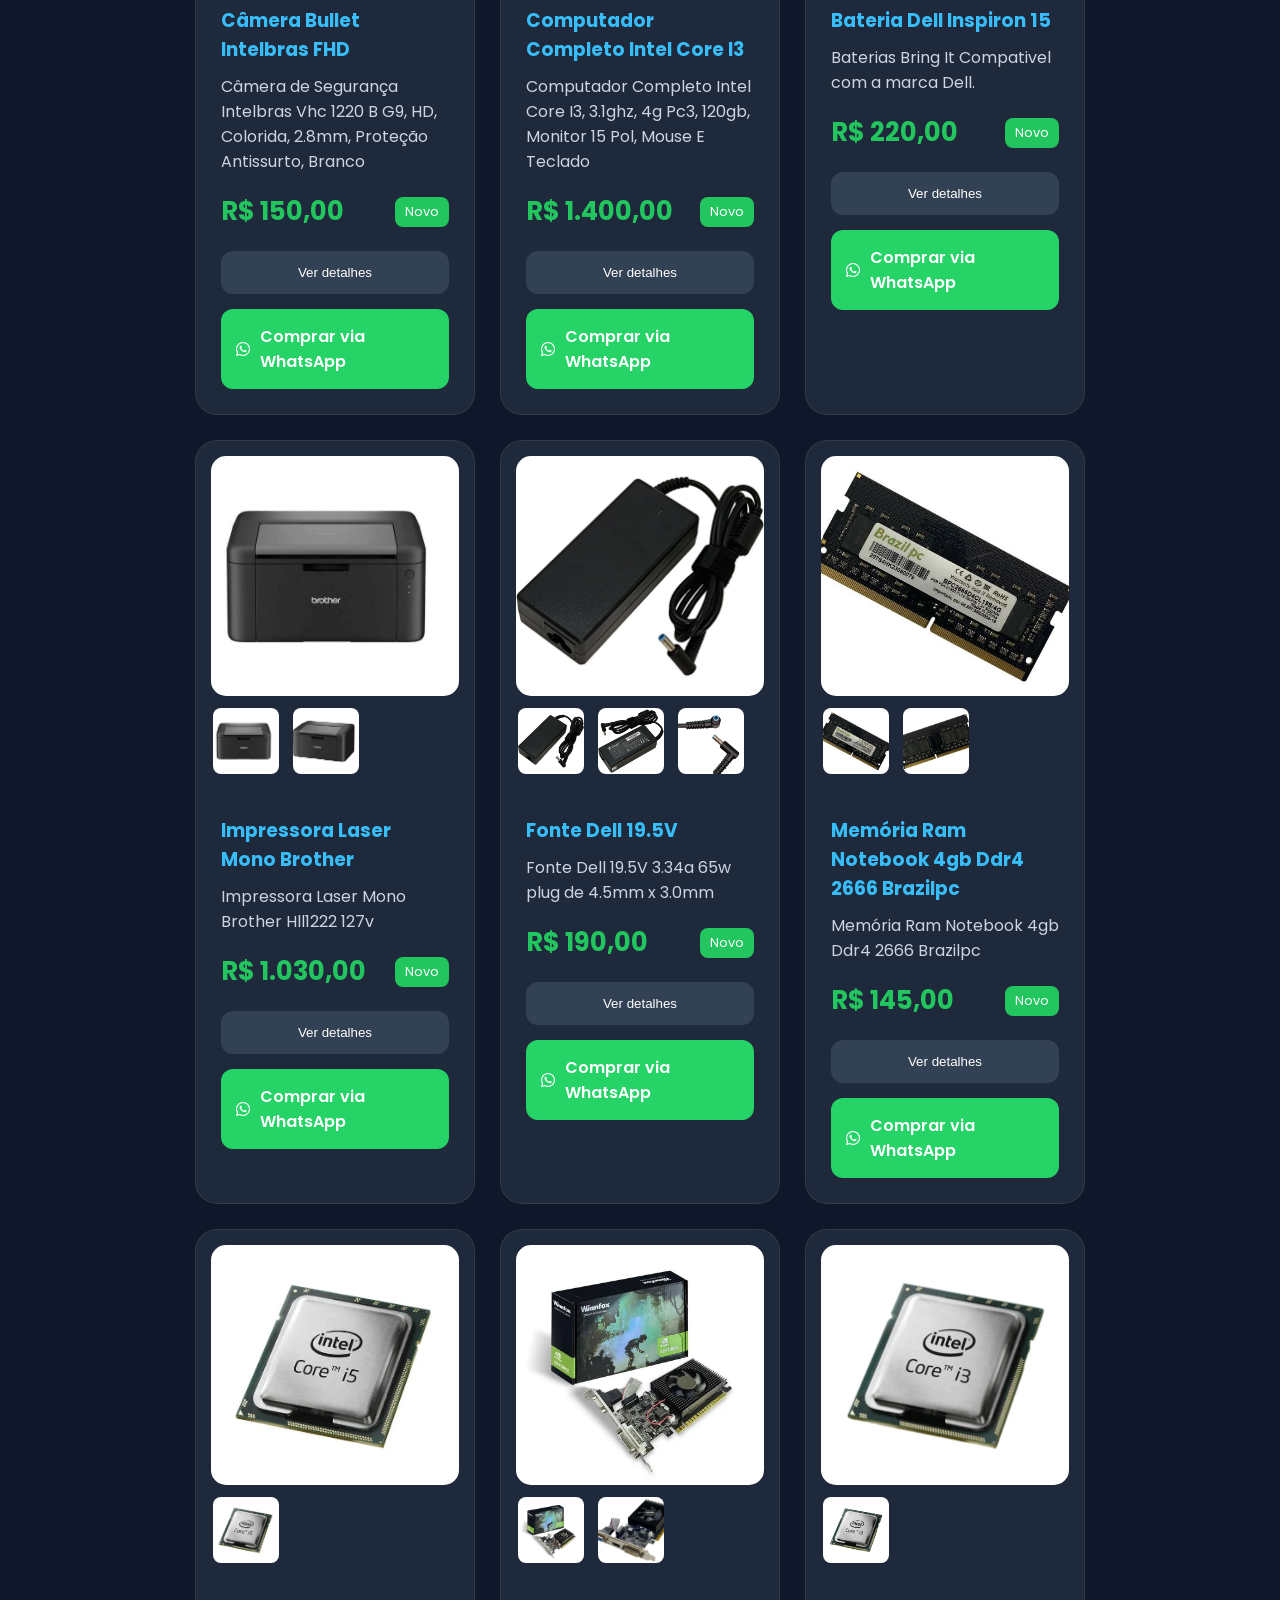
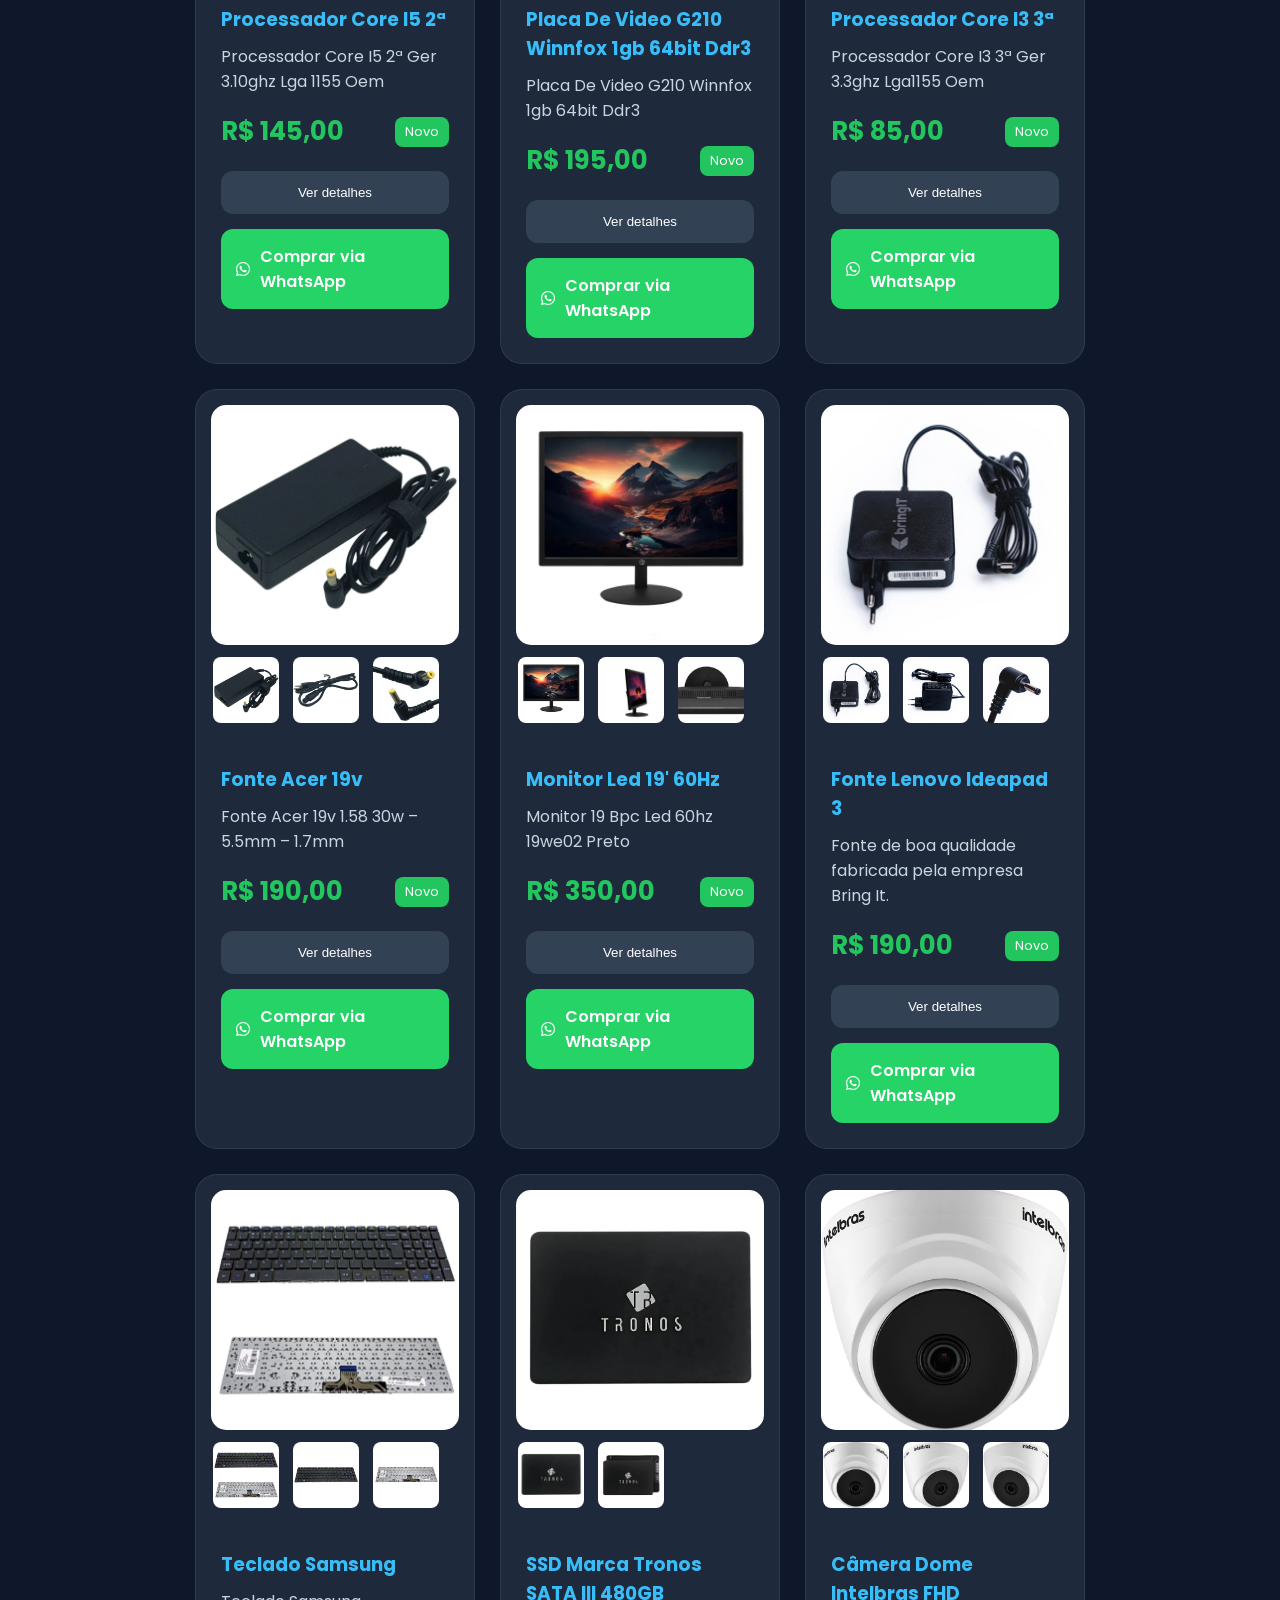
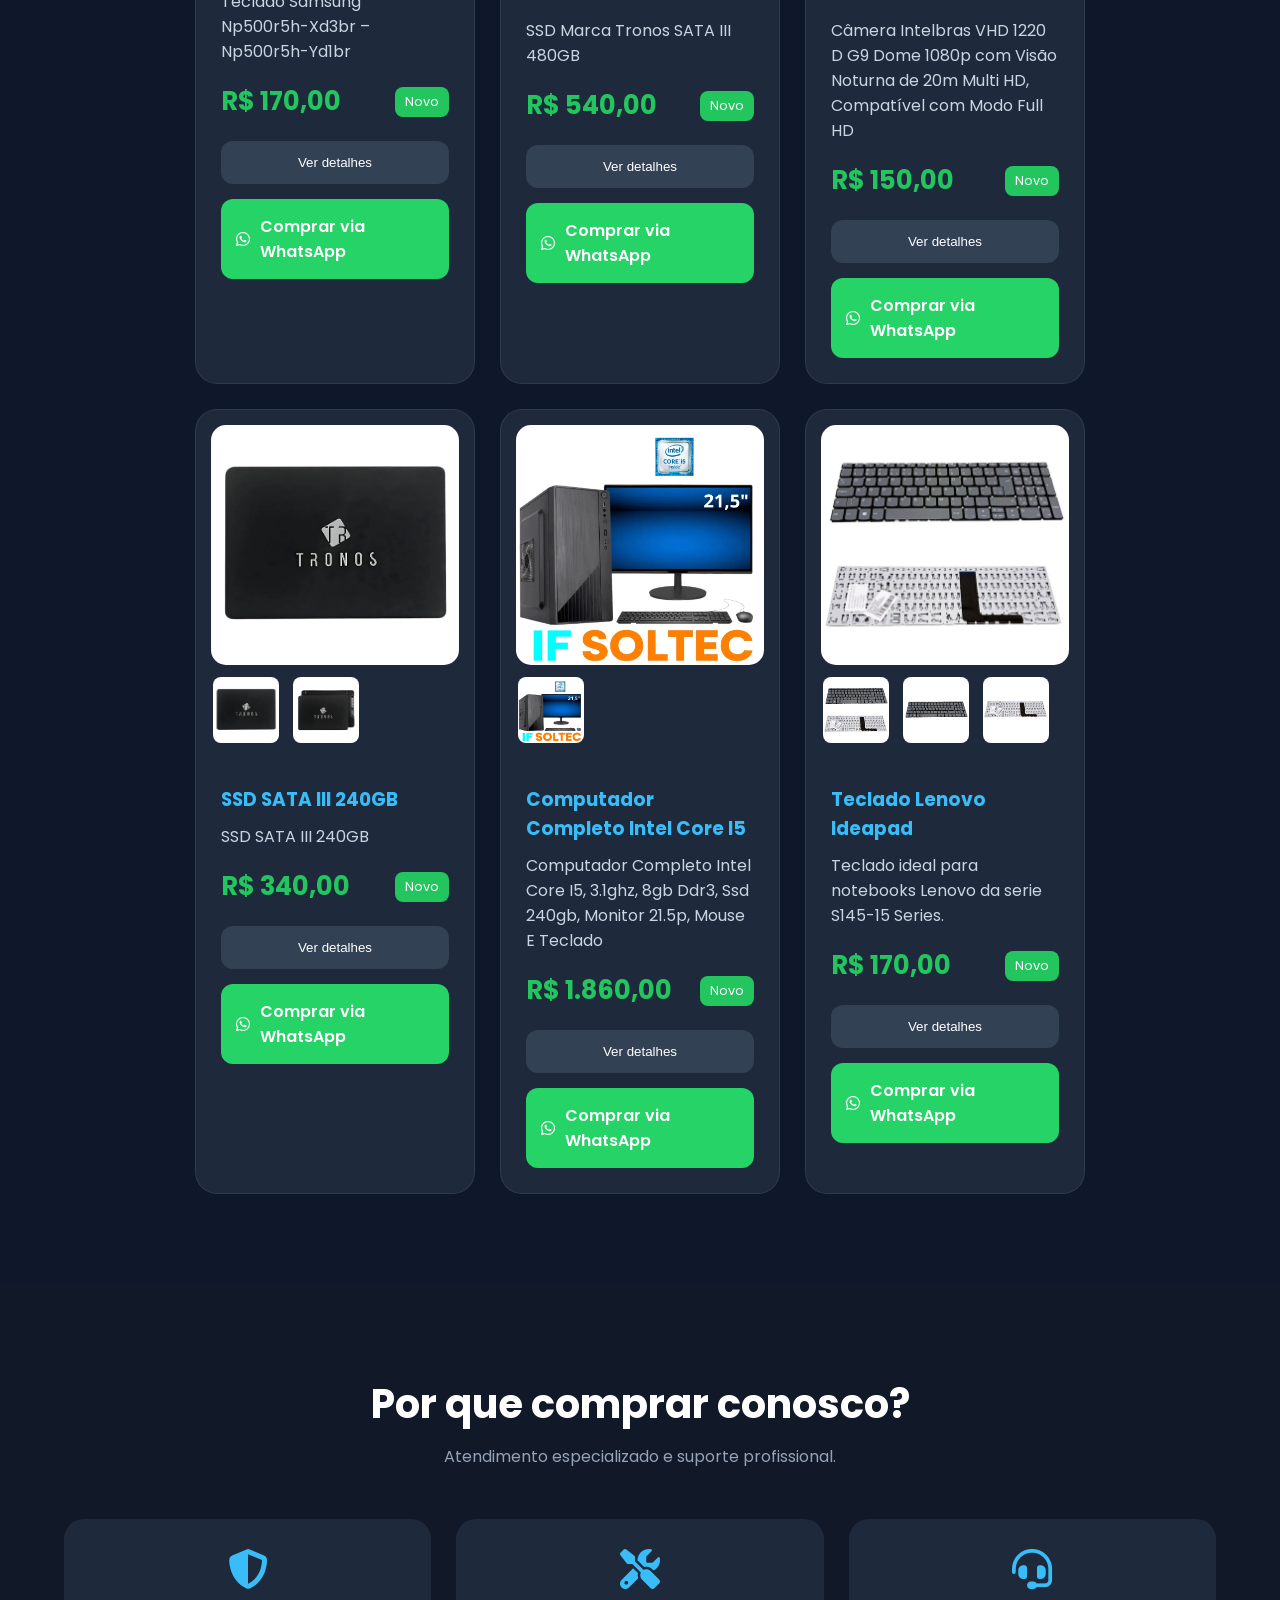
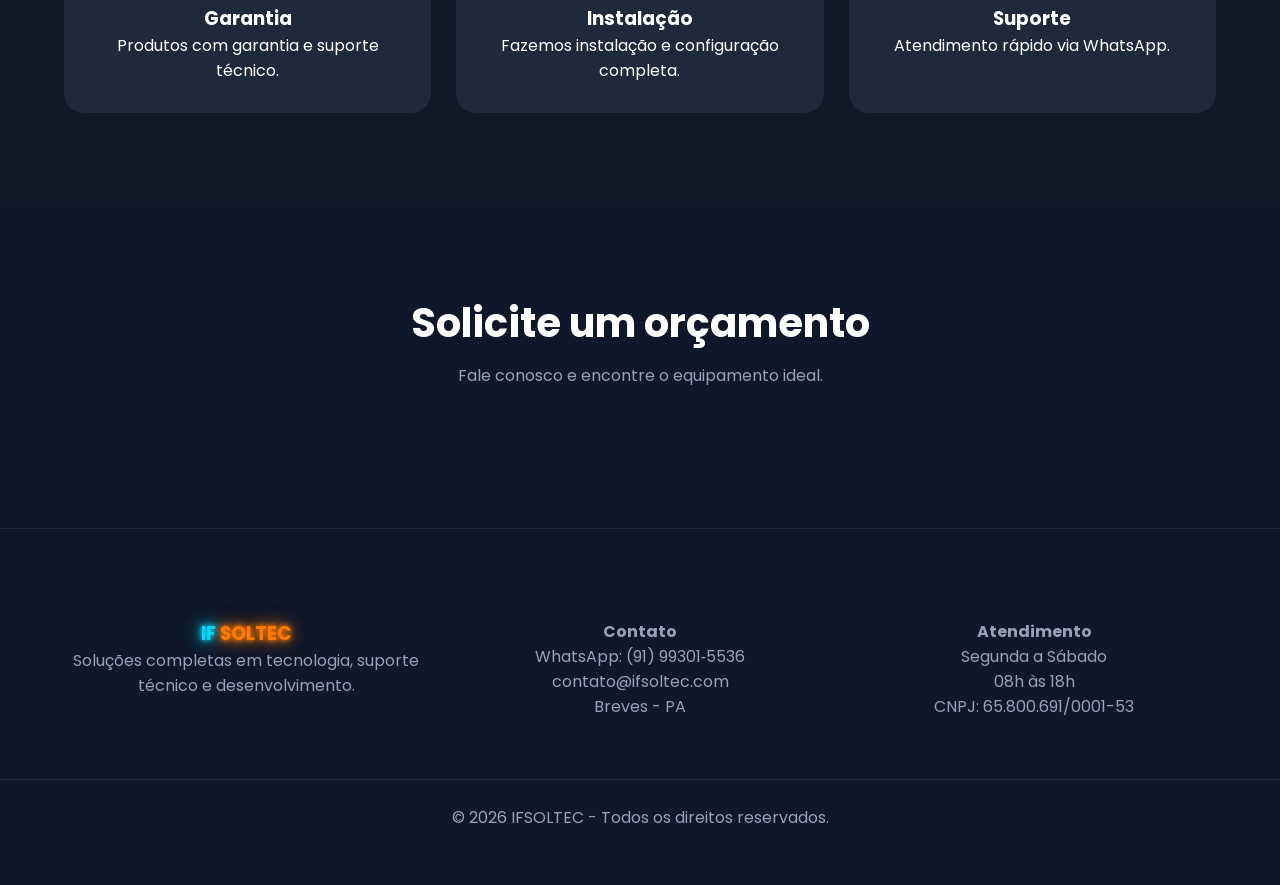
==== commit c99d075f: "Descrever a alteracao realizada" ====
--- a/loja.html
+++ b/loja.html
@@ -10,14 +10,14 @@
     content="width=device-width, initial-scale=1.0">
 
   <title>
-    IFSOLTEC - Soluções em Tecnologia
+    Loja IFSOLTEC - Peças e Equipamentos de Informática em Breves
   </title>
 
   <!-- SEO -->
 
   <meta
     name="description"
-    content="Empresa especializada em manutenção de computadores, instalação de câmeras, redes, suporte técnico e desenvolvimento de sistemas.">
+    content="Loja IFSOLTEC com peças, periféricos, câmeras, computadores, SSDs e equipamentos de informática em Breves - PA.">
 
   <meta
     name="keywords"
@@ -45,20 +45,21 @@
     
   <!-- Open Graph para quando compartilhar no WhatsApp/Facebook. -->
   
-    <meta property="og:title" content="IFSOLTEC">
+    <meta property="og:title" content="Loja IFSOLTEC">
     <meta property="og:description"
-    content="Soluções completas em tecnologia">
+    content="Peças, periféricos e equipamentos de informática com atendimento especializado.">
     <meta property="og:image"
     content="https://ifsoltec.com/banner.png">
     <meta property="og:url"
-    content="https://ifsoltec.com">
+    content="https://ifsoltec.com/loja.html">
+    <meta property="og:type" content="website">
 
   <!-- FAVICON -->
 
   <link
     rel="icon"
     type="image/png"
-    href="icon.png">
+    href="icon2.png">
 
   <!-- GOOGLE FONTS -->
 
@@ -119,7 +120,7 @@
       </a>
 
       <!-- MENU -->
-        <div class="menu">
+        <div class="menu" id="mainMenu">
         
           <a href="#inicio" class="menu-link active">
             <i class="fas fa-house"></i>
@@ -140,8 +141,22 @@
             <i class="fas fa-envelope"></i>
             <span>Contato</span>
           </a>
+
+          <a href="index.html" class="menu-link">
+            <i class="fas fa-screwdriver-wrench"></i>
+            <span>Site principal</span>
+          </a>
         
         </div>
+
+        <button
+          class="menu-toggle"
+          type="button"
+          aria-label="Abrir menu"
+          aria-controls="mainMenu"
+          aria-expanded="false">
+          <i class="fas fa-bars"></i>
+        </button>
 
     </nav>
 
@@ -171,6 +186,7 @@
 
       <a href="https://wa.me/5591993015536"
       target="_blank"
+      rel="noopener noreferrer"
       class="btn btn-secondary">
 
         Falar no WhatsApp
@@ -582,6 +598,7 @@
 
 <a href="https://wa.me/5591993015536"
 target="_blank"
+rel="noopener noreferrer"
 class="whatsapp-float">
 
 <i class="fab fa-whatsapp"></i>
@@ -589,6 +606,7 @@
 </a>
 <script src="js/script.js"></script>
 <script src="js/catalogo-json.js"></script>
+<script src="js/site.js"></script>
 </body>
 
 </html>
--- a/css/styleLoja.css
+++ b/css/styleLoja.css
@@ -733,3 +733,133 @@
     min-width: min(280px, calc(100vw - 32px));
   }
 }
+
+/* =========================================================
+   AJUSTES FINAIS DE NAVEGACAO, CATEGORIAS E ESTADOS
+   ========================================================= */
+
+.menu-toggle {
+  display: none;
+  width: 44px;
+  height: 44px;
+  align-items: center;
+  justify-content: center;
+  border: 1px solid rgba(255,255,255,0.14);
+  border-radius: 12px;
+  background: rgba(255,255,255,0.06);
+  color: #f8fafc;
+  font-size: 1.15rem;
+  cursor: pointer;
+}
+
+.categories {
+  display: flex;
+  flex-wrap: wrap;
+  align-items: center;
+  justify-content: center;
+  gap: 10px;
+  margin-bottom: 18px;
+  position: relative;
+  z-index: 20;
+}
+
+.category,
+.category-group-btn {
+  display: inline-flex;
+  align-items: center;
+  gap: 7px;
+  padding: 10px 14px;
+  border: 1px solid #d8dee9;
+  border-radius: 10px;
+  background: #ffffff;
+  color: #1e293b;
+  cursor: pointer;
+  transition: 0.2s ease;
+  white-space: nowrap;
+}
+
+.category:hover,
+.category-group-btn:hover {
+  transform: translateY(-1px);
+  border-color: #94a3b8;
+  background: #f8fafc;
+}
+
+.category.active,
+.category-group-btn.active {
+  border-color: #38bdf8;
+  background: #38bdf8;
+  color: #0f172a;
+  font-weight: 700;
+}
+
+.products-empty,
+.products-error {
+  max-width: 680px;
+  margin: 28px auto 0;
+  padding: 18px 20px;
+  border: 1px solid rgba(56,189,248,0.22);
+  border-radius: 14px;
+  background: rgba(56,189,248,0.08);
+  color: #dbeafe;
+  text-align: center;
+}
+
+.products-empty[hidden] {
+  display: none;
+}
+
+@media(max-width:768px) {
+  nav {
+    position: relative;
+    gap: 12px;
+  }
+
+  .menu-toggle {
+    display: flex;
+  }
+
+  .menu {
+    position: absolute;
+    top: calc(100% + 14px);
+    left: 0;
+    right: 0;
+    display: none;
+    flex-direction: column;
+    align-items: stretch;
+    gap: 4px;
+    padding: 14px;
+    border: 1px solid rgba(255,255,255,0.08);
+    border-radius: 16px;
+    background: rgba(15, 23, 42, 0.98);
+    box-shadow: 0 18px 35px rgba(0,0,0,0.35);
+  }
+
+  .menu.open {
+    display: flex;
+  }
+
+  .menu a {
+    display: flex;
+    align-items: center;
+    gap: 10px;
+    padding: 12px;
+    border-radius: 10px;
+  }
+
+  .menu a:hover {
+    background: rgba(56,189,248,0.1);
+  }
+
+  .categories {
+    justify-content: flex-start;
+    flex-wrap: nowrap;
+    overflow-x: auto;
+    padding-bottom: 12px;
+    scrollbar-width: none;
+  }
+
+  .categories::-webkit-scrollbar {
+    display: none;
+  }
+}
